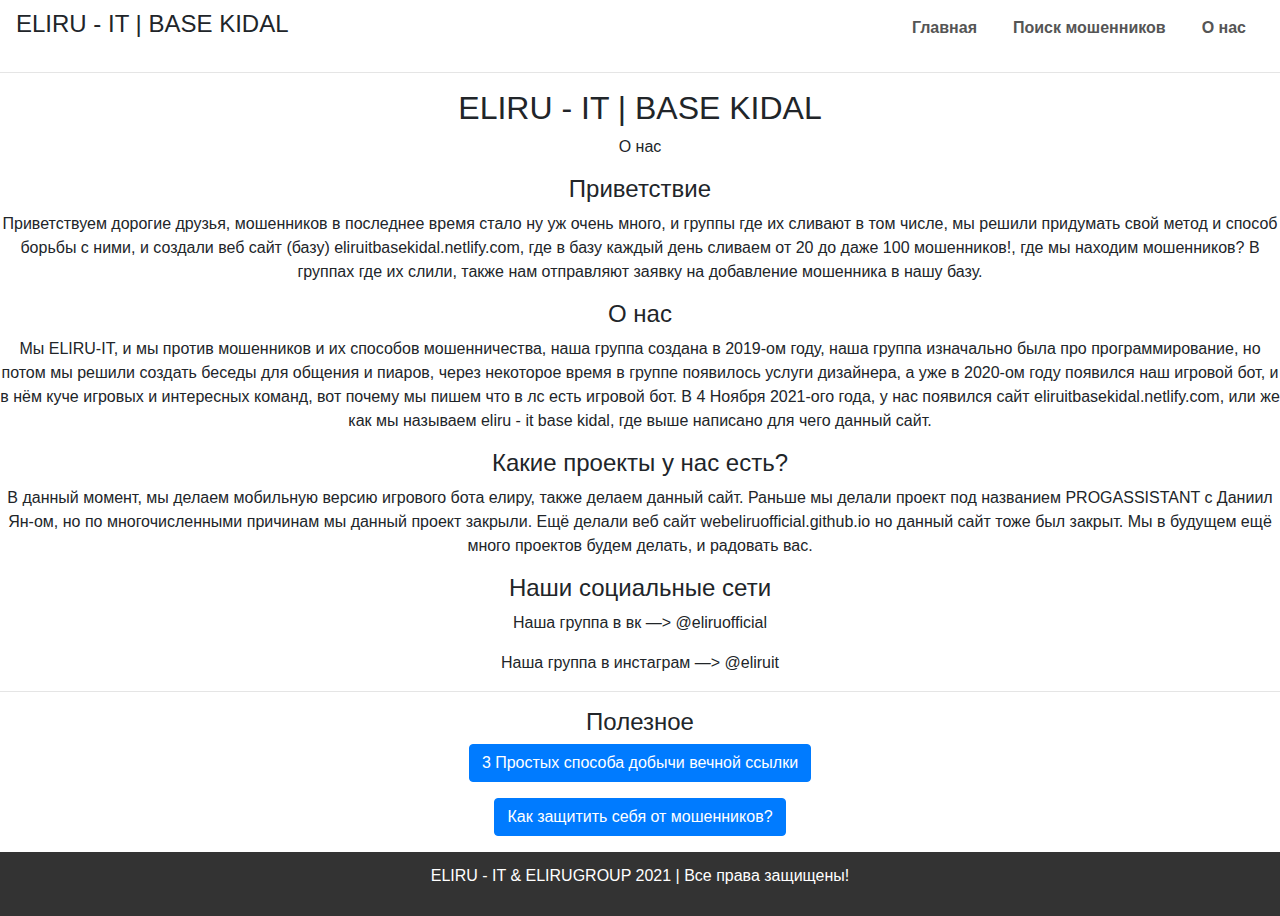
==== about.html @ 07d89f1f "Add files via upload" ====
<!DOCTYPE html>
<html>
<head>
<title>О нас</title>
  <meta charset="utf-8">
  <meta name="viewport" content="width=device-width, initial-scale=1, maximum-scale=1, user-scalable=0">
<link rel="styelsheet" href="style.css">
   <link rel="stylesheet" href="./css/base.css">
         <link rel="stylesheet" href="./css/base2.css">
       <script src="js/base.js"></script>
<script src="js/main.js"></script>
<link rel="stylesheet" href="https://stackpath.bootstrapcdn.com/bootstrap/4.4.1/css/bootstrap.min.css">
<link rel="stylesheet" href="https://stackpath.bootstrapcdn.com/font-awesome/4.7.0/css/font-awesome.min.css">
<script src="https://code.jquery.com/jquery-3.4.1.slim.min.js"></script> <script src="https://cdn.jsdelivr.net/npm/popper.js@1.16.0/dist/umd/popper.min.js"></script> 
<script src="https://stackpath.bootstrapcdn.com/bootstrap/4.4.1/js/bootstrap.min.js"></script> 
</head>
<body>
<section id="nav-bar">
<nav class="navbar navbar-expand-lg navbar-light">
<h4>ELIRU - IT | BASE KIDAL</h4>
<button class="navbar-toggler" type="button" data-toggle="collapse" data-target="#navbarNav" aria-controls="navbarNav" aria-expanded="false" aria-label="Toggle navigation"><span class="navbar-toggler-icon"></span></button> 
<div class="collapse navbar-collapse" id="navbarNav">
<ul class="navbar-nav ml-auto"> 
<li class="nav-item"> 
<a class="nav-link" href="index.html">Главная</a></li> 
<li class="nav-item"><a class="nav-link" href="search.html">Поиск мошенников</a></li> 
<li class="nav-item"><a class="nav-link" href="about.html">О нас</a>
</ul></div></nav>
</section>
<hr>
<h2 align="center">ELIRU - IT | BASE KIDAL</h2>
<p align="center">О нас</p>
<center>
				<h4>Приветствие
</h4>
<p>Приветствуем дорогие друзья, мошенников в последнее время стало ну уж очень много, и группы где их сливают в том числе, мы решили придумать свой метод и способ борьбы с ними, и создали веб сайт (базу) eliruitbasekidal.netlify.com, где в базу каждый день сливаем от 20 до даже 100 мошенников!, где мы находим мошенников? В группах где их слили, также нам отправляют заявку на добавление мошенника в нашу базу. 	
</p>
<h4>О нас</h4>
<p>Мы ELIRU-IT, и мы против мошенников и их способов мошенничества, наша группа создана в 2019-ом году, наша группа изначально была про программирование, но потом мы решили создать беседы для общения и пиаров, через некоторое время в группе появилось услуги дизайнера, а уже в 2020-ом году появился наш игровой бот, и в нём куче игровых и интересных команд, вот почему мы пишем что в лс есть игровой бот.
В 4 Ноября 2021-ого года, у нас появился сайт eliruitbasekidal.netlify.com, или же как мы называем eliru - it base kidal, где выше написано для чего данный сайт.</p>
<h4>Какие проекты у нас есть?</h4>
<p>В данный момент, мы делаем мобильную версию игрового бота елиру, также делаем данный сайт.
Раньше мы делали проект под названием PROGASSISTANT с Даниил Ян-ом, но по многочисленными причинам мы данный проект закрыли. Ещё делали веб сайт webeliruofficial.github.io но данный сайт тоже был закрыт. Мы в будущем ещё много проектов будем делать, и радовать вас.</p>
<h4>Наши социальные сети</h4>
<p>Наша группа в вк —> @eliruofficial</p>
<p>Наша группа в инстаграм —> @eliruit</p></p>
</center>
</div>

<hr></div>
<center>
				<h4>Полезное</h4>
				<button class="btn btn-primary"><a href="https://vk.com/topic-192769884_48094666">3 Простых способа добычи вечной ссылки</a></button>
								<p></p>
					<button class="btn btn-primary"><a href="https://vk.com/topic-192769884_48094681">Как защитить себя от мошенников?</a></button>
	<p></p>
</center>
<section id="footer">
<div class="container text-center">
   <p>ELIRU - IT & ELIRUGROUP 2021 | Все права защищены!</p>
</div>
</section>
<script src="path/to/smooth-scroll.polyfills.min.js">
</script>
<div id="vk_community_messages"></div>
<script type="text/javascript" src="https://vk.com/js/api/openapi.js?169"></script>
<script type="text/javascript" src="https://vk.com/js/api/openapi.js?169"></script>
<script type="text/javascript">
VK.Widgets.CommunityMessages("vk_community_messages", 192769884, {expanded: "0",widgetPosition: "right",tooltipButtonText: "Есть вопрос?"});
</script>
</body>
</html>
---- css/base.css ----
*{
    margin:0;
    padding:0;
}

/*---------Navigation---------*/
#nav-bar{
    position:sticky;
    top:0;
    z-index:10;
}
.nav-bar brand img{
    height:40px;
    padding-left:30px;
}
.navbar-nav li{
    padding:0 10px;
}
.navbar-nav li a{
    float:right;
    text-align:left;
}
#nav-bar ul li a:hover{
    color:#aff!important;
}
.navbar{
    background:#fff;
}
.navbar-toggler{
    border:none!important;
}
.nav-link{
    color:#555!important;
    font-weight:600;
    font-size:16px;
}

/*--------Slider--------*/

#slider{
    width:100%;
}
 
.carousel-caption{
    top:50%;
    translate :translateY (-50%);
    bottom:inital!important;
}
.carousel-caption h5{
    font-size:20px;
    color:#fff;
}

/*--------------About----------*/

#about{
    padding-top:50px;
    padding-bottom:50px;
    color:#555;
}
#about .btn
{
    margin-top:20px;
    margin-bottom:30px;
}

.about-content{
    padding-top:20px;
}

.skills-bar p{
    margin-bottom:6px;
    font-weight:600;
}

.progress-bar{
    border-radius:16px;
}
.progress{
    border-radius:16px!important;
    margin-bottom:20px;
}

/*-----------Services--------*/

#services{
    background-image:linear-gradient(rgba(0,0,0,0.8),rgba(0,0,0,0.8)), url("https://encrypted-tbn0.gstatic.com/images?q=tbn%3AANd9GcQjpmdaJET6yRza6ECix7ZPnQND3XyR9F6Q6Tep5jZtvj5UbJB5&usqp=CAU");
    background-position:center;
    background-size:cover;
    background-attachment:fixed ;
    color:#efefef!important;
    padding-top:50px;
    padding-bottom:50px;
}

#services h1{
    color:#efefef!important;
    padding-bottom:10px;
    text-align:center;
}

#services h1::after{
    content:"";
    display:block;
    background:#efefef;
    width:170px;
    height:3px;
    margin:20px auto 5px;
    
}

.services{
    margin-top:20px;
}

.icons{
    margin:20px auto;
    height:80px;
    font-size:40px;
    padding:20px;
    width:80px;
    border-radius:50%;
    border:1px solid #fff;
}
#services p{
    font-size:14px;
    margin-top:20px;
    color:#ccc;
}

#services .col-md-3:hover{

background:#007bff;
cursor:pointer;
transition:0.7s;    
}

/*-----------Team members----*/

#team{
    padding-top:50px;
    padding-bottom:50px;
    color:#555;
    }
   
h1{
    color:#555!important;
    padding-bottom:10px;
    text-align:center;
}
a{
    color:#212121;
    padding-bottom:10px;
    text-align:center;
}
h1::after{
    content:"";
    background:#007bff;
    display:block;
     width:170px;
    height:3px;
    margin:20px auto 5px;
}

.profile-pic{
    padding-top:25px;
}

.profile-pic .img-box{
    opacity:1;
    position:relative ;
    display:block ;
}

.profile-pic .img-box img{
    filter:grayscale(1);
}

.profile-pic .img-box img:hover{
   filter:grayscale(0);
   cursor:pointer;
}

.profile-pic h2{
    color:#007bff!important;
    font-weight:bold;
    font-size:22px;
    margin-top:15px;
}
.profile-pic h3{
     font-weight:bold;
    font-size:15px;
    margin-top:15px;
}

#team .fa{
    border-radius:50%;
    color:#007bff!important;
    background:#fff;
    padding:4px;
    width:25px;
    height:25px;
}

.img-box ul li{
    padding:5px;
    display:inline-block ;
}

.img-box:hover ul{
    opacity:1;
}
.img-box ul, .img-box ul li{
    transition:0.5s;
}

/*-----------promo----------*/

#promo{
    background:linear-gradient(rgba(0,0,0,0.7),rgba(0,0,0,0.7)),url("https://uzavtosanoat.uz/uploads/ZGnIRK15132567427543_l.jpg");
    background-size:cover;
    background-position:center;
    color:#fff;
    text-align:center ;
    font-family:sans-serif;
    padding:100px;
    font-size:38px;
}

/*-------------Price Cars-----------*/

#price{
    padding:40px 0;
    background:#efefef; 
}
.single-price{
    margin:10px auto;
    display:inline ;
    background-color:#fff;
    width:100%;
    transition:0.5s;
    float:left;
    
}
.single-price:hover{
    box-shadow:0 2px 20px #333;
}
.price-head{
    background-color:#2196f3;
    display:inline ;
    float:left;
    padding:10px 50x;
    text-align:center;
    width:100%;
}

.price-head h2{
    color:#fff;
    font-size:30px;
    font-weight:bold;
    margin-bottom:5px;
    padding:5px;
    text-transform:uppercase ;
}

.price-head p{
    color:#ccc;
    font-size:25px;
    line-height:30px;
    font-weight:bold;
}
.price-content{
    display:inline;
    float:left;
    width:100%;
    padding:0 15px;
}
.price-content ul li{
    border-bottom:1px solid #efefef;
    padding:15px 10px;
    list-style:none;
}
ul li:last-child{
    border:none;
}
.fa-check-circle{
    color:green;
    margin-right:10px;
    font-size:20px;
}
.fa-times-circle{
    color:red;
    margin-right:10px;
    font-size:20px;
}

.price-button{
    display:inline ;
    float:left;
    padding:15px 15px 30px;
    width:100%;
    text-align:center;
}
.buy-btn{
    display:inline-block ;
    border-radius:3px;
    background-color:#2196f3;
    font-size:18px;
    padding:15px 50px;
    transition:0.5s;
}
.btn2{
    display:inline-block ;
    border-radius:3px;
    background-color:red;
    font-size:18px;
    padding:15px 50px;
    transition:0.5s;
}
.buy-btn:hover{
    border-color:1px solid #fff;
    background-color:#3f51b5;
}

a{
    text-decoration:none!important;
    color:#fff!important;
}

/*-----------Testimonial---------*/

#testimonials{
    padding-top:50px;
    padding-bottom:50px;
}

#testimonials.row{
    margin-top:30px;
}
.col-md-4{
    margin:40px auto;
}
.profile{
    padding:70px 10px 10px;
    background-color:#efefef;
}

.user{
    width:120px;
    height:120px;
    border-radius:50%;
}

.profile h3{
    color:#007bff;
    font-size:20px;
    margin-top:15px;
}
#testimonials span
{
    font-size:12px;
    color:#333;
}

blockquote{
    font-size:16px;
    line-height:30px;
}
blockquote::before{
    content: '\93';
    font-size:50px;
    position:relative ;
    line-height:20px;
    bottom:-15px;
    color:#007bff;
    right:5px;
}

blockquote::after{
    content: '\94';
    font-size:50px;
    position:relative ;
    line-height:10px;
    bottom:-15px;
    color:#007bff;
    left:5px;
}


/*------------Get in touch--------*/

#contact{
    background:#efefef;
    padding-top:40px;
    padding-bottom:40px;
    color:#777;
}
.contact-form{
    padding:15px;
}

.form-control{
    border-radius:0!important;
    border:none!important;
}
::placeholder{
    color:#999!important;
}

.follow{
    background:#fff;
    padding:10px;
    margin:15px;
}


.contact-info .fa{
    margin:10px;
    color:#007bff;
    font-weight:bold;
}

/*--------footer-------*/
#footer{
    background:#333;
    color:#fff;
    padding:12px;
}

.fa-heart-o{
    margin:3px;
    color:red;
}
@import url("https://fonts.googleapis.com/css2?family=Merriweather:wght@900&display=swap");
@import url("https://fonts.googleapis.com/css2?family=Acme&display=swap");
@import url("https://fonts.googleapis.com/css2?family=Archivo+Black&display=swap");
@import url("https://fonts.googleapis.com/css2?family=Bree+Serif&display=swap");
@media (max-width: 768px)
{
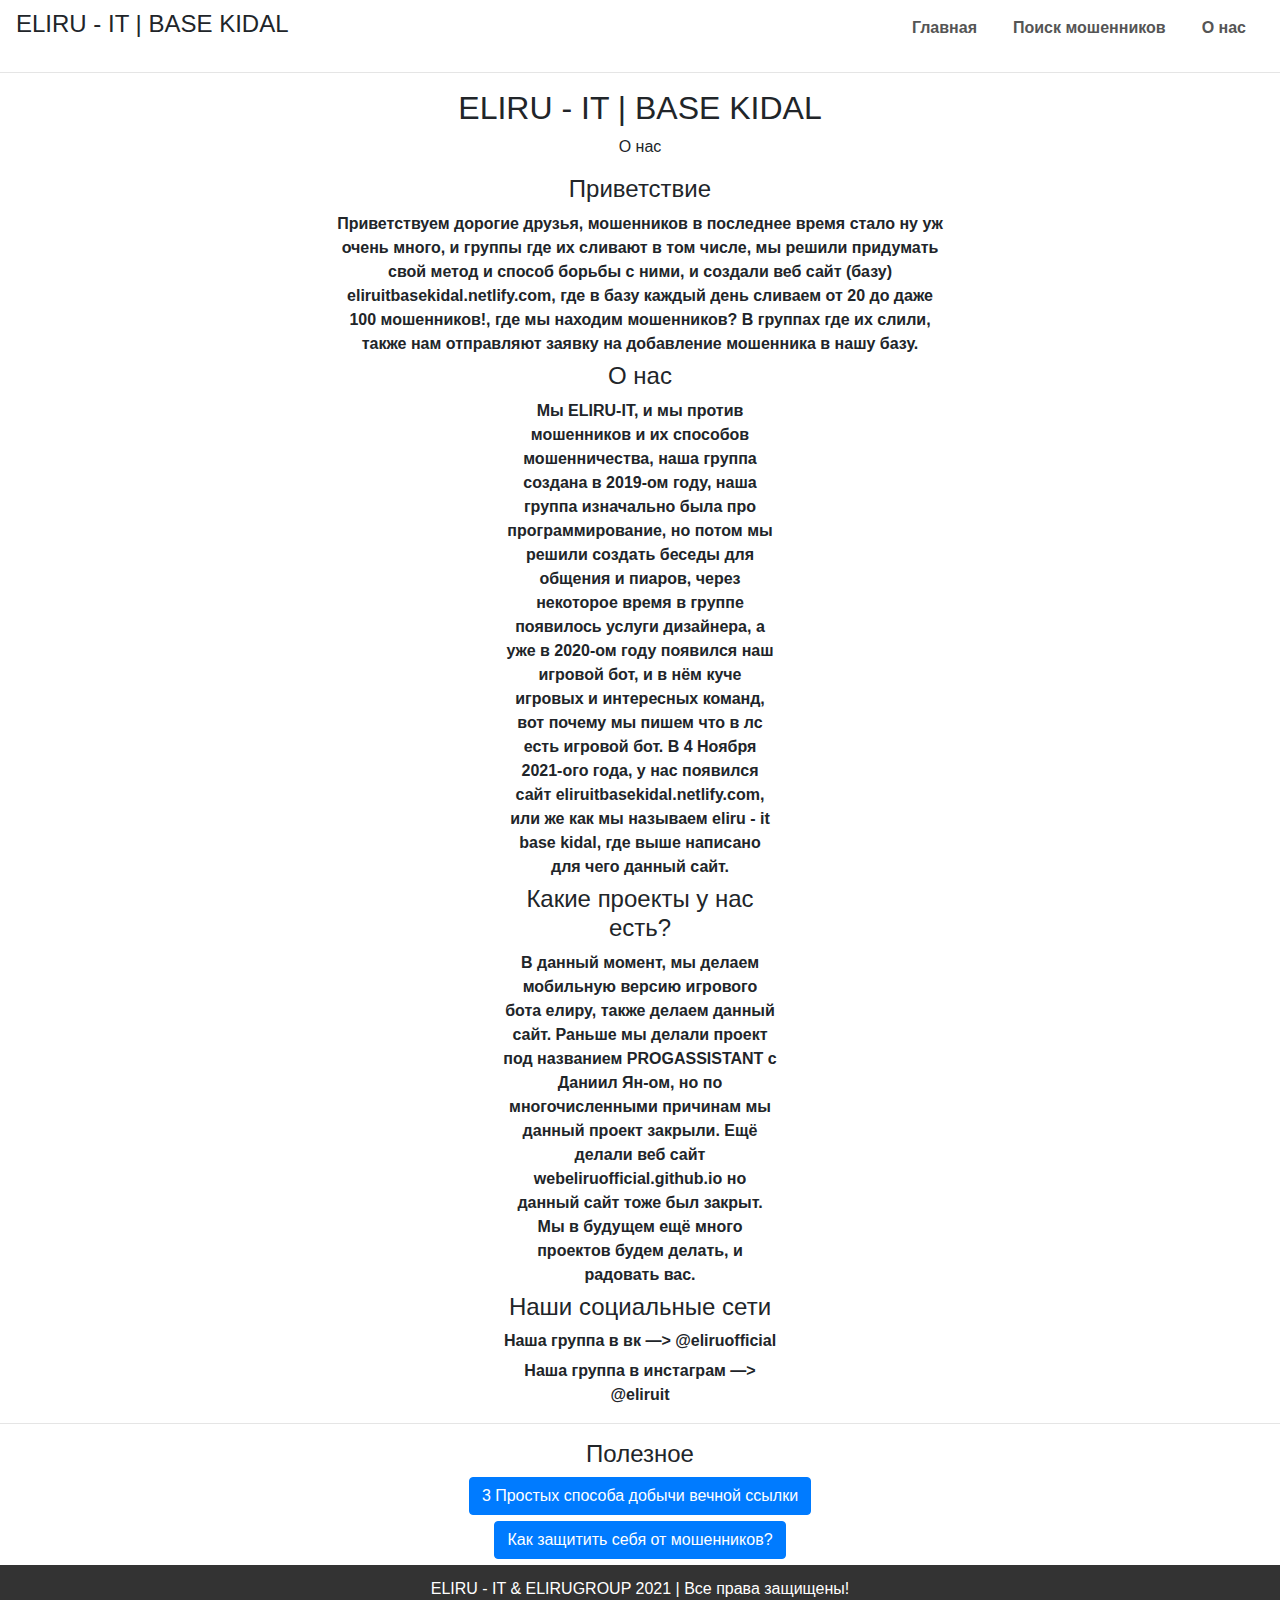
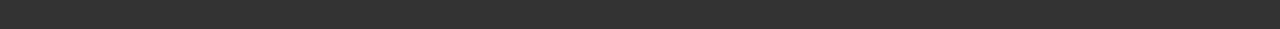
==== commit b3b8acc7: "Update about.html" ====
--- a/about.html
+++ b/about.html
@@ -31,10 +31,11 @@
 <h2 align="center">ELIRU - IT | BASE KIDAL</h2>
 <p align="center">О нас</p>
 <center>
+<div class="col-md-6 skills-bar">
 				<h4>Приветствие
 </h4>
 <p>Приветствуем дорогие друзья, мошенников в последнее время стало ну уж очень много, и группы где их сливают в том числе, мы решили придумать свой метод и способ борьбы с ними, и создали веб сайт (базу) eliruitbasekidal.netlify.com, где в базу каждый день сливаем от 20 до даже 100 мошенников!, где мы находим мошенников? В группах где их слили, также нам отправляют заявку на добавление мошенника в нашу базу. 	
-</p>
+</p><div class="col-md-6 skills-bar">
 <h4>О нас</h4>
 <p>Мы ELIRU-IT, и мы против мошенников и их способов мошенничества, наша группа создана в 2019-ом году, наша группа изначально была про программирование, но потом мы решили создать беседы для общения и пиаров, через некоторое время в группе появилось услуги дизайнера, а уже в 2020-ом году появился наш игровой бот, и в нём куче игровых и интересных команд, вот почему мы пишем что в лс есть игровой бот.
 В 4 Ноября 2021-ого года, у нас появился сайт eliruitbasekidal.netlify.com, или же как мы называем eliru - it base kidal, где выше написано для чего данный сайт.</p>
@@ -48,7 +49,7 @@
 </div>
 
 <hr></div>
-<center>
+<center><div class="col-md-6 skills-bar">
 				<h4>Полезное</h4>
 				<button class="btn btn-primary"><a href="https://vk.com/topic-192769884_48094666">3 Простых способа добычи вечной ссылки</a></button>
 								<p></p>
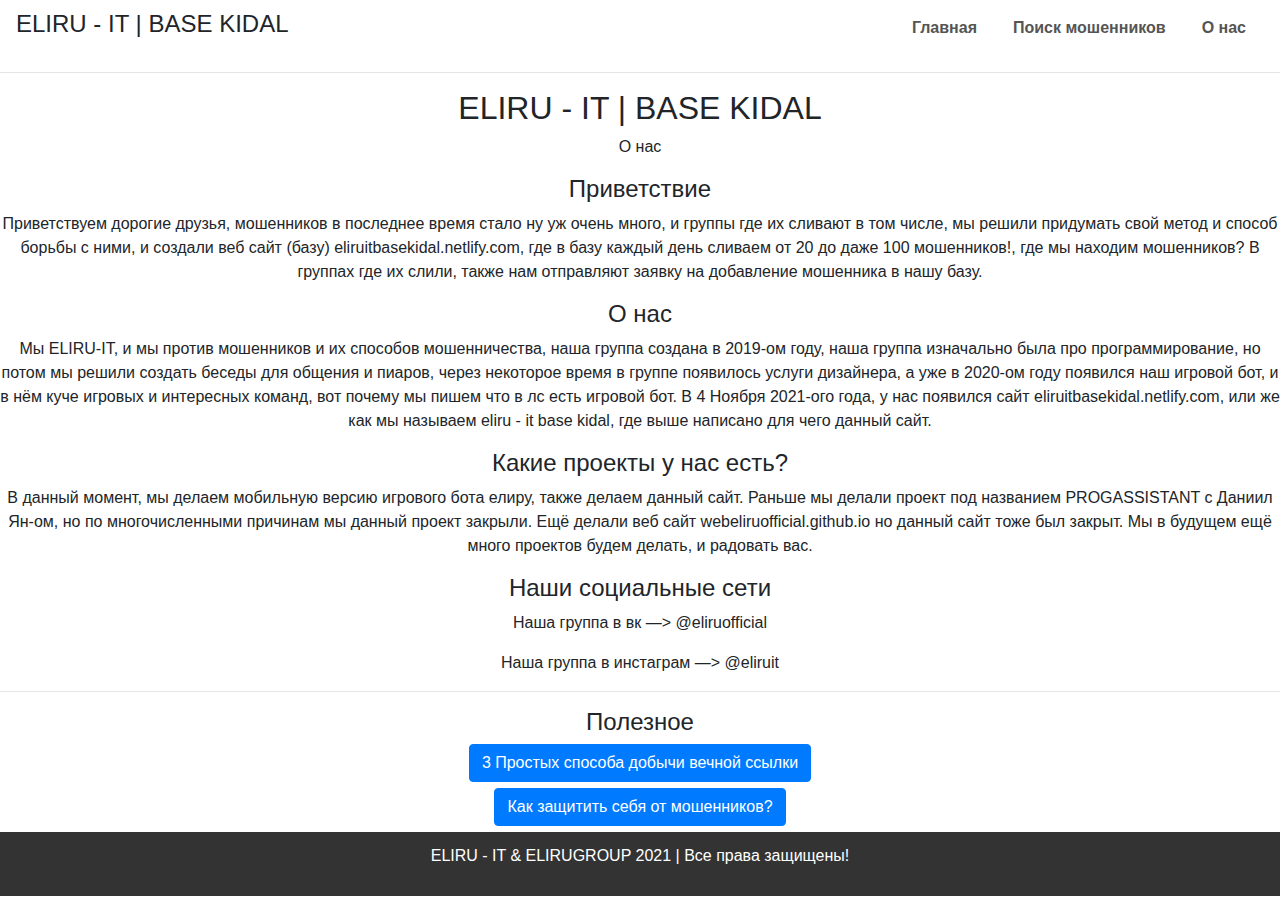
==== commit 3e7fe29d: "Update about.html" ====
--- a/about.html
+++ b/about.html
@@ -2,6 +2,8 @@
 <html>
 <head>
 <title>О нас</title>
+<meta name="description" content="Привествие, наши проекты, наши соц.сети" />
+<meta name=’robots’ content=’noindex, nofollow’>
   <meta charset="utf-8">
   <meta name="viewport" content="width=device-width, initial-scale=1, maximum-scale=1, user-scalable=0">
 <link rel="styelsheet" href="style.css">
@@ -9,6 +11,8 @@
          <link rel="stylesheet" href="./css/base2.css">
        <script src="js/base.js"></script>
 <script src="js/main.js"></script>
+<link rel="icon" href="images/20211112_014312.png">
+<link rel=”icon” href=”/images/20211112_014312.png” type=”image/x-icon”>
 <link rel="stylesheet" href="https://stackpath.bootstrapcdn.com/bootstrap/4.4.1/css/bootstrap.min.css">
 <link rel="stylesheet" href="https://stackpath.bootstrapcdn.com/font-awesome/4.7.0/css/font-awesome.min.css">
 <script src="https://code.jquery.com/jquery-3.4.1.slim.min.js"></script> <script src="https://cdn.jsdelivr.net/npm/popper.js@1.16.0/dist/umd/popper.min.js"></script> 
@@ -31,11 +35,10 @@
 <h2 align="center">ELIRU - IT | BASE KIDAL</h2>
 <p align="center">О нас</p>
 <center>
-<div class="col-md-6 skills-bar">
 				<h4>Приветствие
 </h4>
 <p>Приветствуем дорогие друзья, мошенников в последнее время стало ну уж очень много, и группы где их сливают в том числе, мы решили придумать свой метод и способ борьбы с ними, и создали веб сайт (базу) eliruitbasekidal.netlify.com, где в базу каждый день сливаем от 20 до даже 100 мошенников!, где мы находим мошенников? В группах где их слили, также нам отправляют заявку на добавление мошенника в нашу базу. 	
-</p><div class="col-md-6 skills-bar">
+</p>
 <h4>О нас</h4>
 <p>Мы ELIRU-IT, и мы против мошенников и их способов мошенничества, наша группа создана в 2019-ом году, наша группа изначально была про программирование, но потом мы решили создать беседы для общения и пиаров, через некоторое время в группе появилось услуги дизайнера, а уже в 2020-ом году появился наш игровой бот, и в нём куче игровых и интересных команд, вот почему мы пишем что в лс есть игровой бот.
 В 4 Ноября 2021-ого года, у нас появился сайт eliruitbasekidal.netlify.com, или же как мы называем eliru - it base kidal, где выше написано для чего данный сайт.</p>
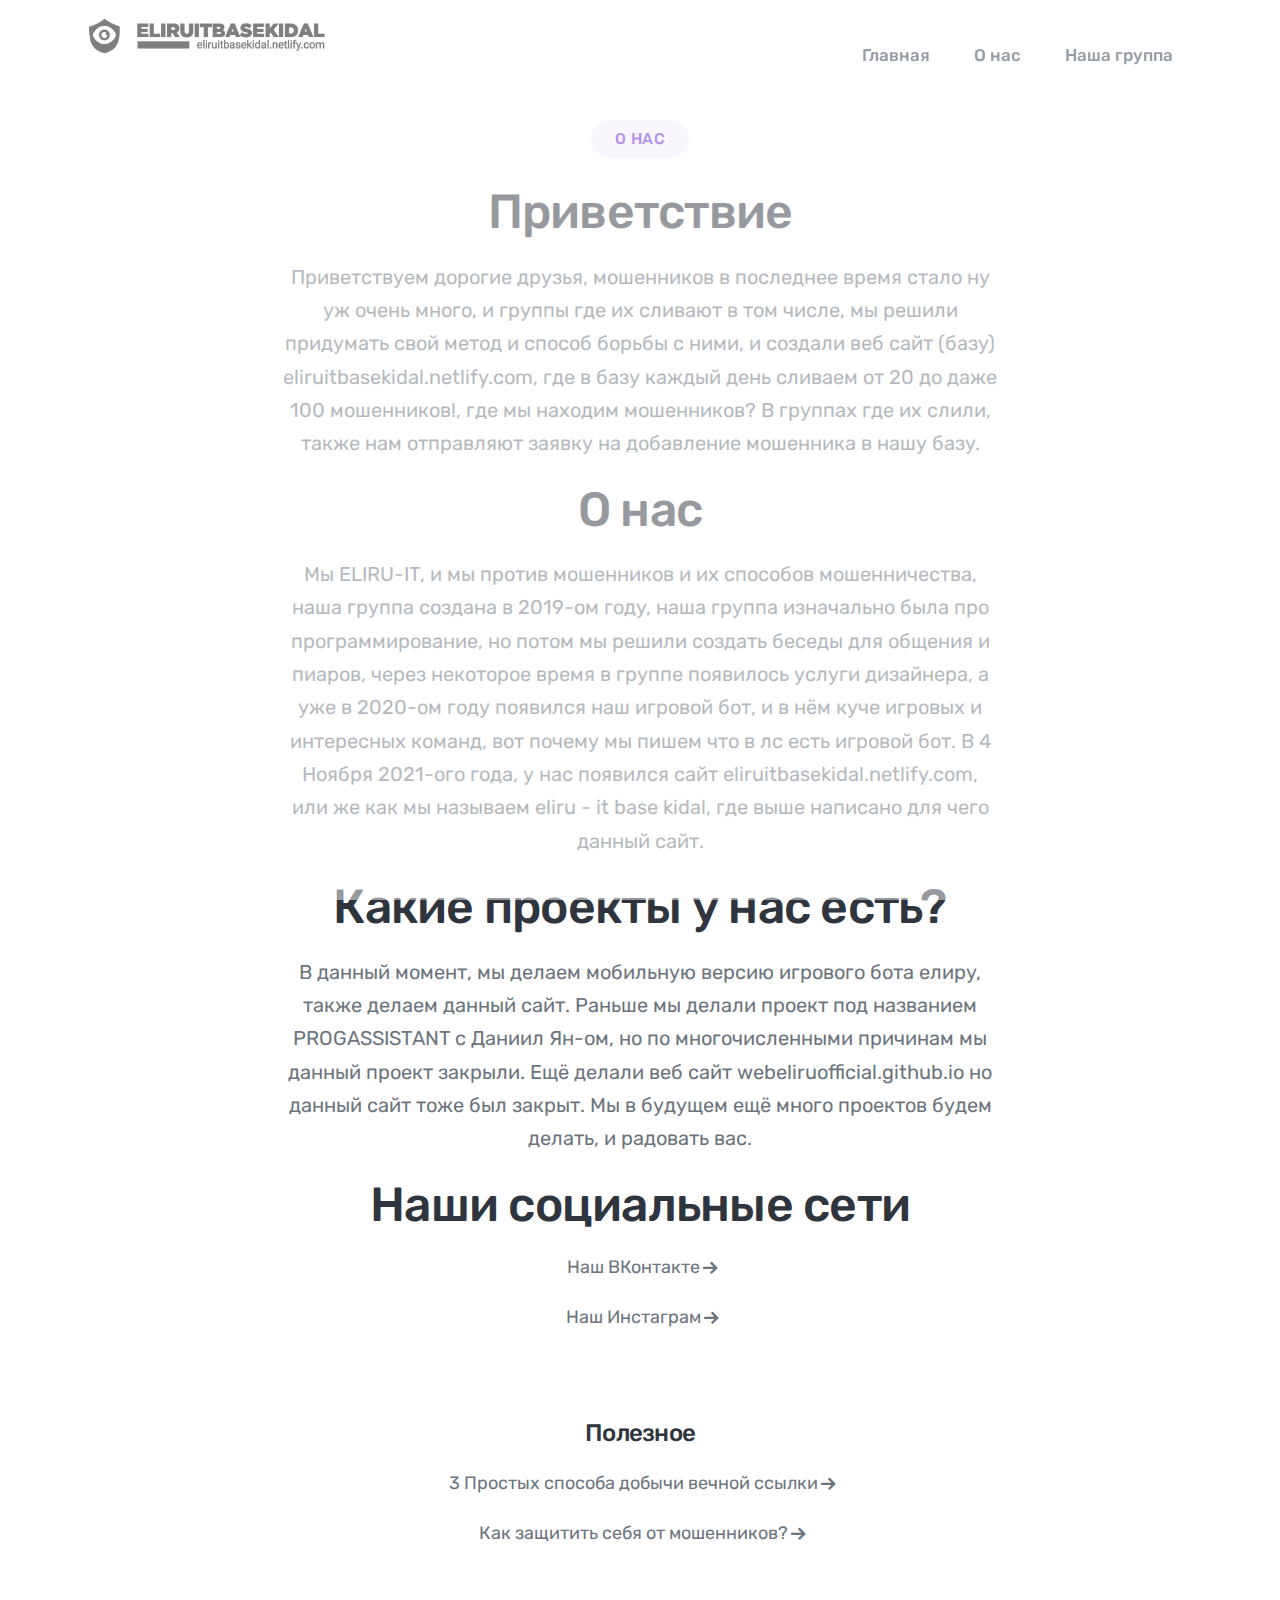
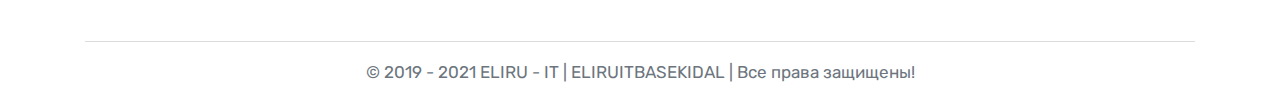
==== commit 54240dff: "Add files via upload" ====
--- a/about.html
+++ b/about.html
@@ -1,76 +1,141 @@
 <!DOCTYPE html>
-<html>
-<head>
-<title>О нас</title>
-<meta name="description" content="Привествие, наши проекты, наши соц.сети" />
-<meta name=’robots’ content=’noindex, nofollow’>
-  <meta charset="utf-8">
-  <meta name="viewport" content="width=device-width, initial-scale=1, maximum-scale=1, user-scalable=0">
-<link rel="styelsheet" href="style.css">
-   <link rel="stylesheet" href="./css/base.css">
-         <link rel="stylesheet" href="./css/base2.css">
-       <script src="js/base.js"></script>
-<script src="js/main.js"></script>
-<link rel="icon" href="images/20211112_014312.png">
-<link rel=”icon” href=”/images/20211112_014312.png” type=”image/x-icon”>
-<link rel="stylesheet" href="https://stackpath.bootstrapcdn.com/bootstrap/4.4.1/css/bootstrap.min.css">
-<link rel="stylesheet" href="https://stackpath.bootstrapcdn.com/font-awesome/4.7.0/css/font-awesome.min.css">
-<script src="https://code.jquery.com/jquery-3.4.1.slim.min.js"></script> <script src="https://cdn.jsdelivr.net/npm/popper.js@1.16.0/dist/umd/popper.min.js"></script> 
-<script src="https://stackpath.bootstrapcdn.com/bootstrap/4.4.1/js/bootstrap.min.js"></script> 
-</head>
-<body>
-<section id="nav-bar">
-<nav class="navbar navbar-expand-lg navbar-light">
-<h4>ELIRU - IT | BASE KIDAL</h4>
-<button class="navbar-toggler" type="button" data-toggle="collapse" data-target="#navbarNav" aria-controls="navbarNav" aria-expanded="false" aria-label="Toggle navigation"><span class="navbar-toggler-icon"></span></button> 
-<div class="collapse navbar-collapse" id="navbarNav">
-<ul class="navbar-nav ml-auto"> 
-<li class="nav-item"> 
-<a class="nav-link" href="index.html">Главная</a></li> 
-<li class="nav-item"><a class="nav-link" href="search.html">Поиск мошенников</a></li> 
-<li class="nav-item"><a class="nav-link" href="about.html">О нас</a>
-</ul></div></nav>
-</section>
-<hr>
-<h2 align="center">ELIRU - IT | BASE KIDAL</h2>
-<p align="center">О нас</p>
-<center>
-				<h4>Приветствие
-</h4>
-<p>Приветствуем дорогие друзья, мошенников в последнее время стало ну уж очень много, и группы где их сливают в том числе, мы решили придумать свой метод и способ борьбы с ними, и создали веб сайт (базу) eliruitbasekidal.netlify.com, где в базу каждый день сливаем от 20 до даже 100 мошенников!, где мы находим мошенников? В группах где их слили, также нам отправляют заявку на добавление мошенника в нашу базу. 	
-</p>
-<h4>О нас</h4>
-<p>Мы ELIRU-IT, и мы против мошенников и их способов мошенничества, наша группа создана в 2019-ом году, наша группа изначально была про программирование, но потом мы решили создать беседы для общения и пиаров, через некоторое время в группе появилось услуги дизайнера, а уже в 2020-ом году появился наш игровой бот, и в нём куче игровых и интересных команд, вот почему мы пишем что в лс есть игровой бот.
-В 4 Ноября 2021-ого года, у нас появился сайт eliruitbasekidal.netlify.com, или же как мы называем eliru - it base kidal, где выше написано для чего данный сайт.</p>
-<h4>Какие проекты у нас есть?</h4>
-<p>В данный момент, мы делаем мобильную версию игрового бота елиру, также делаем данный сайт.
-Раньше мы делали проект под названием PROGASSISTANT с Даниил Ян-ом, но по многочисленными причинам мы данный проект закрыли. Ещё делали веб сайт webeliruofficial.github.io но данный сайт тоже был закрыт. Мы в будущем ещё много проектов будем делать, и радовать вас.</p>
-<h4>Наши социальные сети</h4>
-<p>Наша группа в вк —> @eliruofficial</p>
-<p>Наша группа в инстаграм —> @eliruit</p></p>
+<html lang="en">
+	<head>
+		<meta charset="utf-8">
+		<meta http-equiv="X-UA-Compatible" content="IE=edge"/>
+		<meta name="author" content="Григорий Бэйл"/>	
+		<meta name="description" content="Главная - страница"/>
+		<meta name="keywords" content="База кидал, База мошенников, Base Kidal, ELIRU - IT BASE KIDAL, ELIRUITBASEKIDAL, ELIRUOFFICIAL">	
+		<meta name="viewport" content="width=device-width, initial-scale=1.0"/>
+		   <script src="js/base.js"></script>
+		      <script src="js/base2.js"></script>				
+		<title>ELIRU - IT |BASEKIDAL</title>							
+		<link rel="shortcut icon" href="images/favicon.ico" type="image/x-icon">
+		<link rel="icon" href="images/favicon.ico" type="image/x-icon">
+		<link href="https://fonts.googleapis.com/css2?family=Rubik:wght@300;400;500;700&display=swap" rel="stylesheet">
+		<link href="css/bootstrap.min.css" rel="stylesheet">
+		<link href="css/flaticon.css" rel="stylesheet">
+		<link href="css/menu.css" rel="stylesheet">	
+		<link id="effect" href="css/dropdown-effects/fade-down.css" media="all" rel="stylesheet">
+		<link href="css/magnific-popup.css" rel="stylesheet">	
+		<link href="css/owl.carousel.min.css" rel="stylesheet">
+		<link href="css/owl.theme.default.min.css" rel="stylesheet">
+		<link href="css/animate.css" rel="stylesheet">
+		<link href="css/style.css" rel="stylesheet"> 
+		<link href="css/responsive.css" rel="stylesheet">
+	</head>
+	<body>
+				<div id="loading">
+			<div id="loading-center">
+				<div id="loading-center-absolute">
+					<div class="object" id="object_one"></div>
+					<div class="object" id="object_two"></div>
+					<div class="object" id="object_three"></div>
+					<div class="object" id="object_four"></div>
+				</div>
+			</div>
+		</div>
+	  <div class="wsmobileheader clearfix">	  	
+				    	<span class="smllogo"><img src="images/logo-03.png" alt="mobile-logo"/></span>
+				    	<a id="wsnavtoggle" class="wsanimated-arrow"><span></span></a>	
+				 	</div>				
+				  	<div class="wsmainfull menu clearfix">
+	    				<div class="wsmainwp clearfix">		 		    				
+	    					<div class="desktoplogo"><a href="index.html" class="logo-black"><img src="images/logo-03.png" alt="header-logo"></a></div>	 
+		<div id="page" class="page">
+			<header id="header" class="header tra-menu navbar-dark">
+				<div class="header-wrapper">
+				    <div class="wsmobileheader clearfix">	  	    				
+				    	<a id="wsnavtoggle" class="wsanimated-arrow"><span></span></a>	
+				 	</div>
+				  	<div class="wsmainfull menu clearfix">
+	    				<div class="wsmainwp clearfix">
+	      					<nav class="wsmenu clearfix">
+	        					<ul class="wsmenu-list nav-violet-red-hover">						         
+							    	<li class="nl-simple" aria-haspopup="true"><a href="index.html">Главная</a></li>						         							  	   
+							    	<li class="nl-simple" aria-haspopup="true"><a href="about.html">О нас</a></li>										
+							     	<li class="nl-simple" aria-haspopup="true"><a href="https://vk.com/eliruofficial">Наша группа</a></li>					
+								</ul>
+	        				</nav>
+	    				</div>
+	    			</div>
+				</div>    
+			</header>	    						    					
+	    			</div>	    		
+	    			<center>	    							
+			<section id="features-4" class="wide-60 features-section division">
+				<div class="container">			
+					<div class="row justify-content-center">	
+						<div class="col-md-10 col-lg-8">
+							<div class="section-title title-02 mb-85">		
+						<p></p>
+							<span class="section-id rounded-id bg-tra-purple purple-color txt-upcase">
+						 				О нас
+						 			</span>
+									<h3 class="h3-xl">Приветствие</h3>							
+								<p class="p-xl">Приветствуем дорогие друзья, мошенников в последнее время стало ну уж очень много, и группы где их сливают в том числе, мы решили придумать свой метод и способ борьбы с ними, и создали веб сайт (базу) eliruitbasekidal.netlify.com, где в базу каждый день сливаем от 20 до даже 100 мошенников!, где мы находим мошенников? В группах где их слили, также нам отправляют заявку на добавление мошенника в нашу базу. 	
+								</p>	
+								<p></p>
+										<h3 class="h3-xl">О нас</h3>							
+								<p class="p-xl">Мы ELIRU-IT, и мы против мошенников и их способов мошенничества, наша группа создана в 2019-ом году, наша группа изначально была про программирование, но потом мы решили создать беседы для общения и пиаров, через некоторое время в группе появилось услуги дизайнера, а уже в 2020-ом году появился наш игровой бот, и в нём куче игровых и интересных команд, вот почему мы пишем что в лс есть игровой бот.
+В 4 Ноября 2021-ого года, у нас появился сайт eliruitbasekidal.netlify.com, или же как мы называем eliru - it base kidal, где выше написано для чего данный сайт.
+								</p>	
+							<p></p>
+									<h3 class="h3-xl">Какие проекты у нас есть?</h3>							
+								<p class="p-xl">В данный момент, мы делаем мобильную версию игрового бота елиру, также делаем данный сайт.
+Раньше мы делали проект под названием PROGASSISTANT с Даниил Ян-ом, но по многочисленными причинам мы данный проект закрыли. Ещё делали веб сайт webeliruofficial.github.io но данный сайт тоже был закрыт. Мы в будущем ещё много проектов будем делать, и радовать вас.
+								</p>	
+								<p></p>
+									<h3 class="h3-xl">Наши социальные сети</h3>							
+								<p class="p-md fbox-6-link text-secondary ico-15">
+									<a href="https://vk.com/eliruofficial">Наш ВКонтакте<span class="flaticon-right-arrow-1"></span></a>		
+										<p class="p-md fbox-6-link text-secondary ico-15">
+									<a href="https://Instagram.com/eliruit">Наш Инстаграм<span class="flaticon-right-arrow-1"></span></a>		
+									<p></p>
+											</div>																
+							</div>	
+						</div>
+						<center>
+								<h4 class="h5-lg">Полезное</h4>
+									<p class="p-md fbox-6-link text-secondary ico-15">
+									<a href="https://vk.com/topic-192769884_48094666">3 Простых способа добычи вечной ссылки<span class="flaticon-right-arrow-1"></span></a>		
+										<p class="p-md fbox-6-link text-secondary ico-15">						
+									 	<a href="https://vk.com/topic-192769884_48094681">Как защитить себя от мошенников?<span class="flaticon-right-arrow-1"></span></a>
+						</div>	
 </center>
-</div>
+						<center>
+										<hr>
+							<div class="col">
+								<div class="footer-copyright">
+									<p>&copy; 2019 - 2021 ELIRU - IT | ELIRUITBASEKIDAL | Все права защищены!</p>
+								</div>
+								</center>
+							</div>									
+		<script src="js/jquery-3.6.0.min.js"></script>
+		<script src="js/bootstrap.min.js"></script>	
+		<script src="js/modernizr.custom.js"></script>
+		<script src="js/jquery.easing.js"></script>
+		<script src="js/jquery.appear.js"></script>
+		<script src="js/jquery.scrollto.js"></script>	
+		<script src="js/menu.js"></script>
+		<script src="js/owl.carousel.min.js"></script>
+		<script src="js/jquery.magnific-popup.min.js"></script>
+		<script src="js/quick-form.js"></script>	
+		<script src="js/request-form.js"></script>	
+		<script src="js/jquery.validate.min.js"></script>
+		<script src="js/jquery.ajaxchimp.min.js"></script>	
+		<script src="js/wow.js"></script>				
+		<script src="js/custom.js"></script>											
+		<script>
+			var _gaq = _gaq || [];
+			_gaq.push(['_setAccount', 'UA-XXXXX-X']);
+			_gaq.push(['_trackPageview']);
 
-<hr></div>
-<center><div class="col-md-6 skills-bar">
-				<h4>Полезное</h4>
-				<button class="btn btn-primary"><a href="https://vk.com/topic-192769884_48094666">3 Простых способа добычи вечной ссылки</a></button>
-								<p></p>
-					<button class="btn btn-primary"><a href="https://vk.com/topic-192769884_48094681">Как защитить себя от мошенников?</a></button>
-	<p></p>
-</center>
-<section id="footer">
-<div class="container text-center">
-   <p>ELIRU - IT & ELIRUGROUP 2021 | Все права защищены!</p>
-</div>
-</section>
-<script src="path/to/smooth-scroll.polyfills.min.js">
-</script>
-<div id="vk_community_messages"></div>
-<script type="text/javascript" src="https://vk.com/js/api/openapi.js?169"></script>
-<script type="text/javascript" src="https://vk.com/js/api/openapi.js?169"></script>
-<script type="text/javascript">
-VK.Widgets.CommunityMessages("vk_community_messages", 192769884, {expanded: "0",widgetPosition: "right",tooltipButtonText: "Есть вопрос?"});
-</script>
-</body>
+			(function() {
+				var ga = document.createElement('script'); ga.type = 'text/javascript'; ga.async = true;
+				ga.src = ('https:' == document.location.protocol ? 'https://ssl' : 'http://www') + '.google-analytics.com/ga.js';
+				var s = document.getElementsByTagName('script')[0]; s.parentNode.insertBefore(ga, s);
+			})();
+		</script>
+	</body>
 </html>
--- a/css/flaticon.css
+++ b/css/flaticon.css
@@ -0,0 +1,789 @@
+@font-face {
+    font-family: "flaticon";
+    src: url("../fonts/flaticon.ttf?aaa1d88e740afa66e1fc70a526ac318b") format("truetype"),
+url("../fonts/flaticon.woff?aaa1d88e740afa66e1fc70a526ac318b") format("woff"),
+url("../fonts/flaticon.woff2?aaa1d88e740afa66e1fc70a526ac318b") format("woff2"),
+url("../fonts/flaticon.eot?aaa1d88e740afa66e1fc70a526ac318b#iefix") format("embedded-opentype"),
+url("../fonts/laticon.svg?aaa1d88e740afa66e1fc70a526ac318b#flaticon") format("svg");
+}
+
+span[class^="flaticon-"]:before, span[class*=" flaticon-"]:before {
+    font-family: flaticon !important;
+    font-style: normal;
+    font-weight: normal !important;
+    font-variant: normal;
+    text-transform: none;
+    font-size: 20px;
+    line-height: 1!important;
+    -webkit-font-smoothing: antialiased;
+    -moz-osx-font-smoothing: grayscale;
+}
+
+.flaticon-placeholder:before {
+    content: "\f101";
+}
+.flaticon-map:before {
+    content: "\f102";
+}
+.flaticon-dollar:before {
+    content: "\f103";
+}
+.flaticon-chat:before {
+    content: "\f104";
+}
+.flaticon-user:before {
+    content: "\f105";
+}
+.flaticon-analytics:before {
+    content: "\f106";
+}
+.flaticon-analytics-1:before {
+    content: "\f107";
+}
+.flaticon-analytics-2:before {
+    content: "\f108";
+}
+.flaticon-analytics-3:before {
+    content: "\f109";
+}
+.flaticon-analytics-4:before {
+    content: "\f10a";
+}
+.flaticon-analytics-5:before {
+    content: "\f10b";
+}
+.flaticon-chat-1:before {
+    content: "\f10c";
+}
+.flaticon-chat-2:before {
+    content: "\f10d";
+}
+.flaticon-chat-3:before {
+    content: "\f10e";
+}
+.flaticon-chat-4:before {
+    content: "\f10f";
+}
+.flaticon-credit-card:before {
+    content: "\f110";
+}
+.flaticon-credit-card-1:before {
+    content: "\f111";
+}
+.flaticon-voice-message:before {
+    content: "\f112";
+}
+.flaticon-rotation-lock:before {
+    content: "\f113";
+}
+.flaticon-ballot:before {
+    content: "\f114";
+}
+.flaticon-email:before {
+    content: "\f115";
+}
+.flaticon-email-1:before {
+    content: "\f116";
+}
+.flaticon-wireframe:before {
+    content: "\f117";
+}
+.flaticon-wireframe-1:before {
+    content: "\f118";
+}
+.flaticon-wireframe-2:before {
+    content: "\f119";
+}
+.flaticon-dashboard:before {
+    content: "\f11a";
+}
+.flaticon-inside:before {
+    content: "\f11b";
+}
+.flaticon-outside:before {
+    content: "\f11c";
+}
+.flaticon-menu:before {
+    content: "\f11d";
+}
+.flaticon-search:before {
+    content: "\f11e";
+}
+.flaticon-trash:before {
+    content: "\f11f";
+}
+.flaticon-bulleye:before {
+    content: "\f120";
+}
+.flaticon-graph:before {
+    content: "\f121";
+}
+.flaticon-graph-1:before {
+    content: "\f122";
+}
+.flaticon-command:before {
+    content: "\f123";
+}
+.flaticon-home:before {
+    content: "\f124";
+}
+.flaticon-double-click:before {
+    content: "\f125";
+}
+.flaticon-box:before {
+    content: "\f126";
+}
+.flaticon-paperclip:before {
+    content: "\f127";
+}
+.flaticon-font:before {
+    content: "\f128";
+}
+.flaticon-search-1:before {
+    content: "\f129";
+}
+.flaticon-paint-roller:before {
+    content: "\f12a";
+}
+.flaticon-active:before {
+    content: "\f12b";
+}
+.flaticon-alarm:before {
+    content: "\f12c";
+}
+.flaticon-calendar:before {
+    content: "\f12d";
+}
+.flaticon-calendar-1:before {
+    content: "\f12e";
+}
+.flaticon-stopwatch:before {
+    content: "\f12f";
+}
+.flaticon-book:before {
+    content: "\f130";
+}
+.flaticon-hashtag:before {
+    content: "\f131";
+}
+.flaticon-speech-bubble:before {
+    content: "\f132";
+}
+.flaticon-algorithm:before {
+    content: "\f133";
+}
+.flaticon-cloud-network:before {
+    content: "\f134";
+}
+.flaticon-hierarchy:before {
+    content: "\f135";
+}
+.flaticon-shift:before {
+    content: "\f136";
+}
+.flaticon-social-media:before {
+    content: "\f137";
+}
+.flaticon-web-programming:before {
+    content: "\f138";
+}
+.flaticon-smartphone:before {
+    content: "\f139";
+}
+.flaticon-web-browser:before {
+    content: "\f13a";
+}
+.flaticon-web-browser-1:before {
+    content: "\f13b";
+}
+.flaticon-add:before {
+    content: "\f13c";
+}
+.flaticon-internet:before {
+    content: "\f13d";
+}
+.flaticon-desktop:before {
+    content: "\f13e";
+}
+.flaticon-web-programming-1:before {
+    content: "\f13f";
+}
+.flaticon-web-search-engine:before {
+    content: "\f140";
+}
+.flaticon-line-graph:before {
+    content: "\f141";
+}
+.flaticon-line-graph-1:before {
+    content: "\f142";
+}
+.flaticon-increase:before {
+    content: "\f143";
+}
+.flaticon-back-camera:before {
+    content: "\f144";
+}
+.flaticon-smartphone-1:before {
+    content: "\f145";
+}
+.flaticon-rotate:before {
+    content: "\f146";
+}
+.flaticon-smartphone-2:before {
+    content: "\f147";
+}
+.flaticon-calculator:before {
+    content: "\f148";
+}
+.flaticon-key:before {
+    content: "\f149";
+}
+.flaticon-office-building:before {
+    content: "\f14a";
+}
+.flaticon-folder:before {
+    content: "\f14b";
+}
+.flaticon-add-1:before {
+    content: "\f14c";
+}
+.flaticon-folder-1:before {
+    content: "\f14d";
+}
+.flaticon-graphs:before {
+    content: "\f14e";
+}
+.flaticon-alarm-clock:before {
+    content: "\f14f";
+}
+.flaticon-hosting-servers:before {
+    content: "\f150";
+}
+.flaticon-upload:before {
+    content: "\f151";
+}
+.flaticon-download:before {
+    content: "\f152";
+}
+.flaticon-copy:before {
+    content: "\f153";
+}
+.flaticon-image:before {
+    content: "\f154";
+}
+.flaticon-wishlist:before {
+    content: "\f155";
+}
+.flaticon-menu-1:before {
+    content: "\f156";
+}
+.flaticon-phone-call:before {
+    content: "\f157";
+}
+.flaticon-reload:before {
+    content: "\f158";
+}
+.flaticon-chat-5:before {
+    content: "\f159";
+}
+.flaticon-reward:before {
+    content: "\f15a";
+}
+.flaticon-command-line:before {
+    content: "\f15b";
+}
+.flaticon-arrow:before {
+    content: "\f15c";
+}
+.flaticon-add-2:before {
+    content: "\f15d";
+}
+.flaticon-book-1:before {
+    content: "\f15e";
+}
+.flaticon-love-message:before {
+    content: "\f15f";
+}
+.flaticon-new-window:before {
+    content: "\f160";
+}
+.flaticon-video:before {
+    content: "\f161";
+}
+.flaticon-share:before {
+    content: "\f162";
+}
+.flaticon-folder-2:before {
+    content: "\f163";
+}
+.flaticon-stop:before {
+    content: "\f164";
+}
+.flaticon-coding:before {
+    content: "\f165";
+}
+.flaticon-add-3:before {
+    content: "\f166";
+}
+.flaticon-diamond:before {
+    content: "\f167";
+}
+.flaticon-repeat:before {
+    content: "\f168";
+}
+.flaticon-cloud-computing:before {
+    content: "\f169";
+}
+.flaticon-share-1:before {
+    content: "\f16a";
+}
+.flaticon-translation:before {
+    content: "\f16b";
+}
+.flaticon-airplay:before {
+    content: "\f16c";
+}
+.flaticon-click:before {
+    content: "\f16d";
+}
+.flaticon-resize:before {
+    content: "\f16e";
+}
+.flaticon-slow-motion:before {
+    content: "\f16f";
+}
+.flaticon-shopping-bag:before {
+    content: "\f170";
+}
+.flaticon-filter:before {
+    content: "\f171";
+}
+.flaticon-list:before {
+    content: "\f172";
+}
+.flaticon-equalizer:before {
+    content: "\f173";
+}
+.flaticon-send:before {
+    content: "\f174";
+}
+.flaticon-voice-search:before {
+    content: "\f175";
+}
+.flaticon-server:before {
+    content: "\f176";
+}
+.flaticon-server-1:before {
+    content: "\f177";
+}
+.flaticon-color-palette:before {
+    content: "\f178";
+}
+.flaticon-web-design:before {
+    content: "\f179";
+}
+.flaticon-target:before {
+    content: "\f17a";
+}
+.flaticon-speech-bubble-1:before {
+    content: "\f17b";
+}
+.flaticon-settings:before {
+    content: "\f17c";
+}
+.flaticon-worldwide:before {
+    content: "\f17d";
+}
+.flaticon-shuttle:before {
+    content: "\f17e";
+}
+.flaticon-shield:before {
+    content: "\f17f";
+}
+.flaticon-wallet:before {
+    content: "\f180";
+}
+.flaticon-cloud-computing-1:before {
+    content: "\f181";
+}
+.flaticon-help:before {
+    content: "\f182";
+}
+.flaticon-seo:before {
+    content: "\f183";
+}
+.flaticon-click-1:before {
+    content: "\f184";
+}
+.flaticon-flow-chart:before {
+    content: "\f185";
+}
+.flaticon-pay-day:before {
+    content: "\f186";
+}
+.flaticon-priority:before {
+    content: "\f187";
+}
+.flaticon-speech-bubble-2:before {
+    content: "\f188";
+}
+.flaticon-speech-bubble-3:before {
+    content: "\f189";
+}
+.flaticon-list-1:before {
+    content: "\f18a";
+}
+.flaticon-faq:before {
+    content: "\f18b";
+}
+.flaticon-settings-1:before {
+    content: "\f18c";
+}
+.flaticon-binary-code:before {
+    content: "\f18d";
+}
+.flaticon-click-2:before {
+    content: "\f18e";
+}
+.flaticon-album:before {
+    content: "\f18f";
+}
+.flaticon-price:before {
+    content: "\f190";
+}
+.flaticon-tool:before {
+    content: "\f191";
+}
+.flaticon-time:before {
+    content: "\f192";
+}
+.flaticon-shirt:before {
+    content: "\f193";
+}
+.flaticon-puzzle:before {
+    content: "\f194";
+}
+.flaticon-deadline:before {
+    content: "\f195";
+}
+.flaticon-tv:before {
+    content: "\f196";
+}
+.flaticon-negotiation:before {
+    content: "\f197";
+}
+.flaticon-layers:before {
+    content: "\f198";
+}
+.flaticon-idea:before {
+    content: "\f199";
+}
+.flaticon-record:before {
+    content: "\f19a";
+}
+.flaticon-radar:before {
+    content: "\f19b";
+}
+.flaticon-gamepad:before {
+    content: "\f19c";
+}
+.flaticon-signal:before {
+    content: "\f19d";
+}
+.flaticon-speech-bubble-4:before {
+    content: "\f19e";
+}
+.flaticon-server-2:before {
+    content: "\f19f";
+}
+.flaticon-shield-1:before {
+    content: "\f1a0";
+}
+.flaticon-firewall:before {
+    content: "\f1a1";
+}
+.flaticon-process:before {
+    content: "\f1a2";
+}
+.flaticon-24-hours:before {
+    content: "\f1a3";
+}
+.flaticon-fingerprint-scan:before {
+    content: "\f1a4";
+}
+.flaticon-folder-3:before {
+    content: "\f1a5";
+}
+.flaticon-folder-4:before {
+    content: "\f1a6";
+}
+.flaticon-tongue:before {
+    content: "\f1a7";
+}
+.flaticon-secure:before {
+    content: "\f1a8";
+}
+.flaticon-increase-1:before {
+    content: "\f1a9";
+}
+.flaticon-gift:before {
+    content: "\f1aa";
+}
+.flaticon-browser:before {
+    content: "\f1ab";
+}
+.flaticon-shield-2:before {
+    content: "\f1ac";
+}
+.flaticon-keyboard:before {
+    content: "\f1ad";
+}
+.flaticon-filter-1:before {
+    content: "\f1ae";
+}
+.flaticon-click-3:before {
+    content: "\f1af";
+}
+.flaticon-download-1:before {
+    content: "\f1b0";
+}
+.flaticon-file:before {
+    content: "\f1b1";
+}
+.flaticon-pantone:before {
+    content: "\f1b2";
+}
+.flaticon-avatar:before {
+    content: "\f1b3";
+}
+.flaticon-left-quote:before {
+    content: "\f1b4";
+}
+.flaticon-heart:before {
+    content: "\f1b5";
+}
+.flaticon-half-star-shape:before {
+    content: "\f1b6";
+}
+.flaticon-star-half-empty:before {
+    content: "\f1b7";
+}
+.flaticon-star:before {
+    content: "\f1b8";
+}
+.flaticon-star-1:before {
+    content: "\f1b9";
+}
+.flaticon-heart-shape-outline:before {
+    content: "\f1ba";
+}
+.flaticon-reply-arrow:before {
+    content: "\f1bb";
+}
+.flaticon-play-button:before {
+    content: "\f1bc";
+}
+.flaticon-play:before {
+    content: "\f1bd";
+}
+.flaticon-right-arrow:before {
+    content: "\f1be";
+}
+.flaticon-magnifying-glass:before {
+    content: "\f1bf";
+}
+.flaticon-plus-black-symbol:before {
+    content: "\f1c0";
+}
+.flaticon-minus-symbol:before {
+    content: "\f1c1";
+}
+.flaticon-left-arrow:before {
+    content: "\f1c2";
+}
+.flaticon-right-arrow-1:before {
+    content: "\f1c3";
+}
+.flaticon-down-arrow:before {
+    content: "\f1c4";
+}
+.flaticon-:before {
+    content: "\f1c5";
+}
+.flaticon-instagram:before {
+    content: "\f1c6";
+}
+.flaticon-telegram:before {
+    content: "\f1c7";
+}
+.flaticon-whatsapp:before {
+    content: "\f1c8";
+}
+.flaticon-linkedin:before {
+    content: "\f1c9";
+}
+.flaticon-viber:before {
+    content: "\f1ca";
+}
+.flaticon-spotify:before {
+    content: "\f1cb";
+}
+.flaticon-vk:before {
+    content: "\f1cc";
+}
+.flaticon-facebook:before {
+    content: "\f1cd";
+}
+.flaticon-kakao-talk:before {
+    content: "\f1ce";
+}
+.flaticon-youtube:before {
+    content: "\f1cf";
+}
+.flaticon-line:before {
+    content: "\f1d0";
+}
+.flaticon-twitter:before {
+    content: "\f1d1";
+}
+.flaticon-behance:before {
+    content: "\f1d2";
+}
+.flaticon-google-play:before {
+    content: "\f1d3";
+}
+.flaticon-snapchat:before {
+    content: "\f1d4";
+}
+.flaticon-google-plus:before {
+    content: "\f1d5";
+}
+.flaticon-odnoklassniki:before {
+    content: "\f1d6";
+}
+.flaticon-messenger:before {
+    content: "\f1d7";
+}
+.flaticon-skype:before {
+    content: "\f1d8";
+}
+.flaticon-google-drive:before {
+    content: "\f1d9";
+}
+.flaticon-slack:before {
+    content: "\f1da";
+}
+.flaticon-open-source:before {
+    content: "\f1db";
+}
+.flaticon-twitter-1:before {
+    content: "\f1dc";
+}
+.flaticon-vimeo:before {
+    content: "\f1dd";
+}
+.flaticon-evernote:before {
+    content: "\f1de";
+}
+.flaticon-blogger:before {
+    content: "\f1df";
+}
+.flaticon-google-hangouts:before {
+    content: "\f1e0";
+}
+.flaticon-yelp:before {
+    content: "\f1e1";
+}
+.flaticon-dropbox:before {
+    content: "\f1e2";
+}
+.flaticon-stack-overflow:before {
+    content: "\f1e3";
+}
+.flaticon-github:before {
+    content: "\f1e4";
+}
+.flaticon-codepen:before {
+    content: "\f1e5";
+}
+.flaticon-github-1:before {
+    content: "\f1e6";
+}
+.flaticon-envato:before {
+    content: "\f1e7";
+}
+.flaticon-delicious:before {
+    content: "\f1e8";
+}
+.flaticon-pinterest-round-logo:before {
+    content: "\f1e9";
+}
+.flaticon-linkedin-logo:before {
+    content: "\f1ea";
+}
+.flaticon-dribble-big-logo:before {
+    content: "\f1eb";
+}
+.flaticon-linux-platform:before {
+    content: "\f1ec";
+}
+.flaticon-python:before {
+    content: "\f1ed";
+}
+.flaticon-sketch:before {
+    content: "\f1ee";
+}
+.flaticon-diamond-1:before {
+    content: "\f1ef";
+}
+.flaticon-wordpress-logo:before {
+    content: "\f1f0";
+}
+.flaticon-adobe:before {
+    content: "\f1f1";
+}
+.flaticon-html-5:before {
+    content: "\f1f2";
+}
+.flaticon-css-3:before {
+    content: "\f1f3";
+}
+.flaticon-php:before {
+    content: "\f1f4";
+}
+.flaticon-file-1:before {
+    content: "\f1f5";
+}
+.flaticon-js:before {
+    content: "\f1f6";
+}
+.flaticon-sql:before {
+    content: "\f1f7";
+}
+.flaticon-zip:before {
+    content: "\f1f8";
+}
+.flaticon-back:before {
+    content: "\f1f9";
+}
+.flaticon-next:before {
+    content: "\f1fa";
+}
+.flaticon-slack-1:before {
+    content: "\f1fb";
+}
+.flaticon-steam:before {
+    content: "\f1fc";
+}
+.flaticon-git:before {
+    content: "\f1fd";
+}
+.flaticon-bookmark:before {
+    content: "\f1fe";
+}
+.flaticon-check:before {
+    content: "\f1ff";
+}
+.flaticon-cancel:before {
+    content: "\f200";
+}
--- a/css/menu.css
+++ b/css/menu.css
@@ -0,0 +1,1444 @@
+
+
+/*
+ * Plugin: Web Slide Navigation System
+ * Demo Link: https://uxwing.com/webslide/
+ * Author: UXWing
+ * License: http://codecanyon.net/licenses/standard
+*/
+
+
+/*------------------------------------------*/
+/*  Desktop Base CSS
+--------------------------------------------*/
+
+.wsmenu html,
+.wsmenu body,
+.wsmenu iframe,
+.wsmenu h1,
+.wsmenu h2,
+.wsmenu h3,
+.wsmenu h4,
+.wsmenu h5,
+.wsmenu h6 {
+  -webkit-font-smoothing: subpixel-antialiased;
+  font-smoothing: antialiased;
+  font-smooth: antialiased;
+  -webkit-text-size-adjust: 100%;
+  -ms-text-size-adjust: 100%;
+  -webkit-font-smoothing: subpixel-antialiased;
+  font-smoothing: subpixel-antialiased;
+  font-smooth: subpixel-antialiased;
+}
+
+.wsmenu .cl {
+  clear: both;
+}
+/*
+.wsmenu img,
+object,
+embed,
+video {
+  border: 0 none;
+  max-width: 100%;
+}
+*/
+.wsmenu img {
+  border: 0 none;
+  max-width: 100%;
+}
+
+.wsmenu a:focus {
+  outline: none;
+}
+
+.wsmenu:before,
+.wsmenu:after {
+  content: "";
+  display: table;
+}
+
+.wsmenu:after {
+  clear: both;
+}
+
+/*------------------------------------------*/
+/*  Desktop Main Menu CSS
+--------------------------------------------*/
+
+.wsmenucontainer {
+  background-size: cover;
+  overflow: hidden;
+  background-attachment: fixed;
+  background-position: 50% 0;
+  background-repeat: no-repeat;
+}
+
+.wsmainfull {
+  width: 100%;
+  height: auto;
+  background-color: #fff!important;
+  z-index: 999;
+  -webkit-box-shadow: 0 2px 3px rgba(96, 96, 96, .1);
+  -moz-box-shadow: 0 2px 3px rgba(96, 96, 96, .1);
+  box-shadow: 0 2px 3px rgba(96, 96, 96, .1);
+  -webkit-transition: all 450ms ease-in-out;
+  -moz-transition: all 450ms ease-in-out;
+  -o-transition: all 450ms ease-in-out;
+  -ms-transition: all 450ms ease-in-out;
+  transition: all 450ms ease-in-out; 
+}
+
+.wsmainwp {
+  margin: 0 auto;
+  max-width: 1140px;
+  padding: 0 15px;
+  position: relative;
+}
+
+/* Header Logo */
+.desktoplogo {
+  padding: 0;
+  margin: 0;
+  float: left;
+  line-height: 70px;
+}
+
+.desktoplogo img {
+  vertical-align: middle;
+}
+
+/* Navigation Menu */
+.wsmenu {
+  padding: 0;
+  float: right;
+  display: block;
+}
+
+.wsmenu > .wsmenu-list {
+  text-align: left;
+  margin: 0 auto 0 auto;
+  width: 100%;
+  display: block;
+  padding: 0;
+}
+
+.wsmenu > .wsmenu-list > li {
+  text-align: center;
+  display: block;
+  padding: 0;
+  margin: 0;
+  float: left;
+}
+
+.wsmenu > .wsmenu-list > li > a {
+  display: block;
+  color: #666;
+  font-size: 15px;
+  font-weight: 700;
+  letter-spacing: 0.5px;
+  padding: 10px 32px 10px 18px;
+  line-height: 50px;
+  text-decoration: none;
+  position: relative;
+}
+
+.wsmenu > .wsmenu-list > li > a.last-link {
+  padding: 10px 0px 10px 0;
+}
+
+.wsmenu > .wsmenu-list > li > a.callusbtn {
+  font-size: 15px;
+}
+
+.wsmenu > .wsmenu-list > li > a.callusbtn i {
+  font-size: 13px;
+  margin-top: 1px;
+  margin-right: 1px;
+}
+
+.tra-menu .wsmenu > .wsmenu-list > li > a,
+.aqua-menu .wsmenu > .wsmenu-list > li > a,
+.blue-menu .wsmenu > .wsmenu-list > li > a {
+  color: #fff;
+}
+
+.white-menu .wsmenu > .wsmenu-list > li > a {
+  color: #444;
+}
+
+.tra-menu .wsmenu.dark-txt > .wsmenu-list > li > a {
+  color: #333;
+}
+
+/*
+.wsmenu > .wsmenu-list > li:last-child > a {
+  border-right: 0px;
+}
+*/
+.wsmenu > .wsmenu-list > li:hover > a {
+  color: #f0f0f0;
+}
+
+.white-menu .wsmenu > .wsmenu-list > li:hover > a {
+  color: #171819;
+}
+
+.wsmenu > .wsmenu-list > li a.menuhomeicon {
+  padding-left: 29px;
+  padding-right: 29px;
+}
+
+.wsmenu > .wsmenu-list > li > a i {
+  display: inline-block;
+  font-size: 16px;
+  line-height: inherit;
+  margin-right: 12px;
+  vertical-align: top;
+}
+
+.wsmenu > .wsmenu-list > li > a.menuhomeicon i {
+  margin-right: 0px;
+  font-size: 15px;
+}
+
+.wsmenu > .wsmenu-list > li > a .wsarrow:after {
+  border-left: 4px solid rgba(0, 0, 0, 0);
+  border-right: 4px solid rgba(0, 0, 0, 0);
+  border-top: 4px solid;
+  content: "";
+  float: right;
+  right: 15px;
+  height: 0;
+  margin: 0 0 0 14px;
+  position: absolute;
+  text-align: right;
+  top: 33px;
+  width: 0;
+}
+
+/* Desktop Search Bar */
+.wsmenu > .wsmenu-list > li.rightmenu {
+  float: right;
+}
+
+.wsmenu > .wsmenu-list > li.rightmenu a {
+  padding: 0px 30px 0px 20px;
+  border-right: none;
+}
+
+.wsmenu > .wsmenu-list > li.rightmenu a i {
+  font-size: 15px;
+}
+
+.wsmenu > .wsmenu-list > li.rightmenu {
+  float: right;
+}
+
+.wsmenu > .wsmenu-list > li.rightmenu:before,
+.wsmenu-list > li.rightmenu:after {
+  content: "";
+  display: table;
+}
+
+.wsmenu > .wsmenu-list > li.rightmenu:after {
+  clear: both;
+}
+
+.wsmenu > .wsmenu-list > li.rightmenu > .topmenusearch {
+  float: right;
+  width: 210px;
+  height: 39px;
+  position: relative;
+  margin: 16px 0px 0px 0px;
+}
+
+.wsmenu > .wsmenu-list > li.rightmenu > .topmenusearch .searchicon {
+  -webkit-transition: all 0.7s ease 0s;
+  -moz-transition: all 0.7s ease 0s;
+  -o-transition: all 0.7s ease 0s;
+  transition: all 0.7s ease 0s;
+}
+
+.wsmenu > .wsmenu-list > li.rightmenu > .topmenusearch input {
+  width: 100%;
+  position: relative;
+  float: right;
+  top: 0;
+  right: 0;
+  bottom: 0;
+  width: 100%;
+  border: 0;
+  padding: 0;
+  margin: 0;
+  text-indent: 15px;
+  height: 39px;
+  z-index: 2;
+  outline: none;
+  color: #333;
+  background-color: #efefef;
+  -webkit-transition: all 0.7s ease 0s;
+  -moz-transition: all 0.7s ease 0s;
+  -o-transition: all 0.7s ease 0s;
+  transition: all 0.7s ease 0s;
+  font-size: 12px;
+}
+
+.wsmenu > .wsmenu-list > li.rightmenu > .topmenusearch input::placeholder {
+  color: #a9a9a9;
+}
+
+.wsmenu > .wsmenu-list > li.rightmenu > .topmenusearch input:focus {
+  color: #333;
+  width: 220px;
+}
+
+.wsmenu > .wsmenu-list > li.rightmenu > .topmenusearch input:focus~.btnstyle i {
+  color: #000;
+  opacity: 1;
+}
+
+.wsmenu > .wsmenu-list > li.rightmenu > .topmenusearch input:focus~.searchicon {
+  opacity: 1;
+  z-index: 3;
+  color: #FFFFFF;
+}
+
+.wsmenu > .wsmenu-list > li.rightmenu > .topmenusearch .btnstyle {
+  top: 0px;
+  position: absolute;
+  right: 0;
+  bottom: 0;
+  width: 40px;
+  line-height: 30px;
+  z-index: 1;
+  cursor: pointer;
+  opacity: 0.3;
+  color: #333;
+  z-index: 1000;
+  background-color: transparent;
+  border: solid 0px;
+  -webkit-transition: all 0.7s ease 0s;
+  -moz-transition: all 0.7s ease 0s;
+  -o-transition: all 0.7s ease 0s;
+  transition: all 0.7s ease 0s;
+}
+
+.wsmenu > .wsmenu-list > li.rightmenu > .topmenusearch .btnstyle i {
+  line-height: 37px;
+  margin: 0;
+  padding: 0;
+  text-align: center;
+}
+
+.wsmenu > .wsmenu-list > li.rightmenu > .topmenusearch .btnstyle:hover i {
+  opacity: 1;
+}
+
+.wsmenu > .wsmenu-list > li.rightmenu {
+  zoom: 1;
+}
+
+/*------------------------------------------*/
+/*  Desktop Drop Down Menu CSS
+--------------------------------------------*/
+
+.wsmenu > .wsmenu-list > li > ul.sub-menu {
+  position: absolute;
+  top: 70px;
+  z-index: 1000;
+  margin: 0px;
+  padding: 12px;
+  min-width: 200px;
+  background-color: #fff;
+  border: solid 1px #eee;
+  -webkit-border-radius: 4px;
+  -moz-border-radius: 4px;
+  border-radius: 4px;
+}
+
+.wsmenu > .wsmenu-list > li > ul.sub-menu.last-sub-menu {
+  min-width: 160px;
+}
+
+.wsmenu > .wsmenu-list > li > ul.sub-menu > li {
+  position: relative;
+  margin: 0px;
+  padding: 0px;
+  display: block;
+  /*border-bottom: 1px dashed #c0c0c0;*/
+}
+/*
+.wsmenu > .wsmenu-list > li > ul.sub-menu > li:last-child {
+  border-bottom: none;
+}
+*/
+.wsmenu > .wsmenu-list > li > ul.sub-menu > li > a {
+  position: relative;
+  background-image: none;  
+  border-right: 0 none;
+  text-align: left;
+  display: block;
+  padding: 9px;
+  text-transform: none;
+  color: #888;
+  font-size: 15px;
+  line-height: 22px;
+  font-weight: 400;
+  letter-spacing: 0;
+  border-right: 0px solid;
+  -webkit-border-radius: 4px;
+  -moz-border-radius: 4px;
+  border-radius: 4px; 
+  -webkit-transition: all 400ms ease-in-out;
+  -moz-transition: all 400ms ease-in-out;
+  -o-transition: all 400ms ease-in-out;
+  -ms-transition: all 400ms ease-in-out;
+  transition: all 400ms ease-in-out;
+}
+
+.wsmenu > .wsmenu-list > li > ul.sub-menu.last-sub-menu > li > a {
+  padding: 11px 0;  
+}
+
+.wsmenu > .wsmenu-list > li > ul.sub-menu > li > a:hover {
+  padding: 9px 9px 9px 10px;
+}
+
+.wsmenu > .wsmenu-list > li > ul.sub-menu.last-sub-menu > li > a:hover {
+  padding: 11px 0 11px 8px;
+}
+
+.wsmenu > .wsmenu-list > li > ul.sub-menu > li > a > i {
+  position: absolute;
+  top: 12px;
+  right: 0;
+}
+
+.wsmenu > .wsmenu-list > li > ul.sub-menu > li > ul.sub-menu {
+  min-width: 200px;
+  position: absolute;
+  left: 100%;
+  top: 0;
+  margin: 0;
+  padding: 0 15px;
+  list-style: none;
+  background-color: #fff;
+  border: solid 1px #eee;
+  -webkit-border-radius: 4px;
+  -moz-border-radius: 4px;
+  border-radius: 4px;
+}
+
+.wsmenu > .wsmenu-list > li > ul.sub-menu > li > ul.sub-menu > li {
+  position: relative;
+  margin: 0px;
+  padding: 0px;
+  display: block;
+  border-bottom: 1px dashed #c0c0c0;
+}
+
+.wsmenu > .wsmenu-list > li > ul.sub-menu > li > ul.sub-menu > li:last-child {
+  border-bottom: none;
+}
+
+.wsmenu > .wsmenu-list > li > ul.sub-menu > li > ul.sub-menu > li > a {
+  position: relative;
+  background-image: none;
+  border-right: 0 none;
+  text-align: left;
+  display: block;
+  padding: 9px;
+  text-transform: none;
+  color: #888;
+  font-size: 16px;
+  line-height: 22px;
+  font-weight: 400;
+  letter-spacing: normal;
+  border-right: 0px solid;
+  -webkit-transition: all 400ms ease-in-out;
+  -moz-transition: all 400ms ease-in-out;
+  -o-transition: all 400ms ease-in-out;
+  -ms-transition: all 400ms ease-in-out;
+  transition: all 400ms ease-in-out;
+}
+
+.wsmenu > .wsmenu-list > li > ul.sub-menu > li > ul.sub-menu > li > a:hover {
+  padding: 8px 15px 8px 23px;
+}
+
+.wsmenu > .wsmenu-list > li > ul.sub-menu > li > ul.sub-menu > li > a > i {
+  position: absolute;
+  top: 12px;
+  right: 12px;
+}
+
+.wsmenu > .wsmenu-list > li > ul.sub-menu > li > ul.sub-menu > li > ul.sub-menu {
+  min-width: 200px;
+  position: absolute;
+  left: 100%;
+  top: 0;
+  margin: 0px;
+  list-style: none;
+  padding: 0px;
+  background-color: #fff;
+  border: solid 1px #eee;
+  -webkit-border-radius: 4px;
+  -moz-border-radius: 4px;
+  border-radius: 4px;
+}
+
+.wsmenu > .wsmenu-list > li > ul.sub-menu > li > ul.sub-menu > li > ul.sub-menu > li {
+  position: relative;
+  margin: 0px;
+  padding: 0px;
+  display: block;
+}
+
+.wsmenu > .wsmenu-list > li > ul.sub-menu > li > ul.sub-menu > li > ul.sub-menu > li > a {
+  background-image: none;
+  border-right: 0 none;
+  text-align: left;
+  display: block;
+  padding: 9px;
+  text-transform: none;
+  color: #888;
+  font-size: 16px;
+  font-family: 'Roboto', sans-serif; 
+  line-height: 22px;
+  font-weight: 400;
+  letter-spacing: normal;
+  border-right: 0px solid;
+  -webkit-transition: all 400ms ease-in-out;
+  -moz-transition: all 400ms ease-in-out;
+  -o-transition: all 400ms ease-in-out;
+  -ms-transition: all 400ms ease-in-out;
+  transition: all 400ms ease-in-out;
+}
+
+.wsmenu > .wsmenu-list > li > ul.sub-menu > li > ul.sub-menu > li > ul.sub-menu > li > a:hover {
+  padding: 9px 9px 9px 20px;
+}
+
+.wsmenu > .wsmenu-list > li > ul.sub-menu > li > ul.sub-menu > li > ul.sub-menu > li > a > i {
+  margin-left: 9px;
+}
+
+/*------------------------------------------*/
+/*  Desktop Mega Menus CSS
+--------------------------------------------*/
+
+.wsmenu > .wsmenu-list > li > .wsmegamenu {
+  width: 100%;
+  left: 0px;
+  position: absolute;
+  top: 70px;
+  color: #000;
+  z-index: 1000;
+  margin: 0px;
+  text-align: left;
+  padding: 20px 30px;
+  border: solid 1px #eee;
+  background-color: #fff;
+  -webkit-border-radius: 4px;
+  -moz-border-radius: 4px;
+  border-radius: 4px;
+}
+
+.wsmenu > .wsmenu-list > li > .wsmegamenu.halfmenu {
+  padding: 20px 20px;
+}
+/*
+.wsmenu > .wsmenu-list > li > .wsmegamenu .title {
+  padding: 9px 5px 9px 0px;
+  font-weight: 700;
+  text-transform: uppercase;
+  margin: 0px 0px 7px 0px;
+  text-align: left;
+  height: 39px;
+}
+*/
+.wsmenu > .wsmenu-list > li > .wsmegamenu .carousel-control-next {
+  opacity: 0.8;
+}
+
+.wsmenu > .wsmenu-list > li > .wsmegamenu .carousel-control-prev {
+  opacity: 0.8;
+}
+
+.wsmenu > .wsmenu-list > li > .wsmegamenu .carousel-caption {
+  bottom: 0px;
+  background-color: rgba(0, 0, 0, 0.7);
+  font-size: 13px;
+  height: 31px;
+  left: 0;
+  padding: 7px 0;
+  right: 0;
+  width: 100%;
+}
+
+.wsmenu > .wsmenu-list > li > .wsmegamenu .wsmwnutxt {
+  width: 100%;
+  color: #888;
+  font-size: 16px;
+  font-weight: 400;
+  text-align: justify;
+  margin-top: 0;
+}
+
+.wsmenu > .wsmenu-list > li > .wsmegamenu .link-list li {
+  display: block;
+  text-align: center;
+  text-align: left;
+  border-bottom: 1px dashed #c0c0c0;
+}
+
+.wsmenu > .wsmenu-list > li > .wsmegamenu .link-list li.title,
+.wsmenu > .wsmenu-list > li > .wsmegamenu .link-list li:last-child {
+  border-bottom: none;
+}
+
+.wsmenu > .wsmenu-list > li > .wsmegamenu .link-list li a {
+  line-height: 22px;
+  border-right: none;
+  text-align: left;
+  padding: 13px 0px;
+  background: #fff;
+  background-image: none;
+  border-right: 0 none;
+  display: block;
+  background-color: #fff;
+  color: #888;
+  font-size: 16px;
+  font-weight: 400;
+  -webkit-transition: all 400ms ease-in-out;
+  -moz-transition: all 400ms ease-in-out;
+  -o-transition: all 400ms ease-in-out;
+  -ms-transition: all 400ms ease-in-out;
+  transition: all 400ms ease-in-out;
+}
+
+.wsmenu > .wsmenu-list > li > .wsmegamenu .mrgtop {
+  margin-top: 15px;
+}
+
+.wsmenu > .wsmenu-list > li > .wsmegamenu .show-grid div {
+  padding-bottom: 10px;
+  padding-top: 10px;
+  background-color: #dbdbdb;
+  border: 1px solid #e7e7e7;
+  color: #6a6a6a;
+  margin: 2px 0px;
+  font-size: 13px;
+}
+
+/*= Desktop Half Menu CSS =*/
+.wsmenu > .wsmenu-list > li > .wsmegamenu.halfmenu {
+  width: 40%;
+  right: auto;
+  left: auto;
+}
+
+.wsmenu > .wsmenu-list > li > .wsmegamenu.halfmenu.ext-halfmenu {
+  width: 50%;
+}
+
+.wsmenu > .wsmenu-list > li > .wsmegamenu.halfdiv {
+  width: 35%;
+  right: auto;
+  left: auto;
+}
+
+/*= Desktop HTML Form Menu CSS =*/
+.wsmenu > .wsmenu-list > li > .wsmegamenu .menu_form {
+  width: 100%;
+  display: block;
+}
+
+.wsmenu > .wsmenu-list > li > .wsmegamenu .menu_form input[type="text"] {
+  width: 100%;
+  border: 1px solid #e2e2e2;
+  color: #000;
+  font-size: 13px;
+  padding: 8px 5px;
+  margin-bottom: 8px;
+}
+
+.wsmenu > .wsmenu-list > li > .wsmegamenu .menu_form textarea {
+  width: 100%;
+  border: 1px solid #e2e2e2;
+  color: #000;
+  font-size: 13px;
+  padding: 8px 5px;
+  margin-bottom: 8px;
+  min-height: 122px;
+}
+
+.wsmenu > .wsmenu-list > li > .wsmegamenu .menu_form input[type="submit"] {
+  width: 25%;
+  display: block;
+  height: 32px;
+  float: right;
+  border: none;
+  margin-right: 15px;
+  cursor: pointer;
+  background-color: #e1e1e1;
+  -webkit-border-radius: 2px;
+  -moz-border-radius: 2px;
+  border-radius: 2px;
+}
+
+.wsmenu > .wsmenu-list > li > .wsmegamenu .menu_form input[type="button"] {
+  width: 25%;
+  display: block;
+  height: 32px;
+  float: right;
+  border: none;
+  cursor: pointer;
+  background-color: #e1e1e1;
+  -webkit-border-radius: 2px;
+  -moz-border-radius: 2px;
+  border-radius: 2px;
+}
+
+.wsmenu > .wsmenu-list > li > .wsmegamenu .carousel-inner .item img {
+  width: 100%;
+}
+
+.wsmenu > .wsmenu-list > li > .wsmegamenu .carousel-caption {
+  bottom: 0px;
+  background-color: rgba(0, 0, 0, 0.7);
+  font-size: 13px;
+  height: 31px;
+  left: 0;
+  padding: 7px 0;
+  right: 0;
+  width: 100%;
+}
+
+.wsmenu > .wsmenu-list > li > .wsmegamenu .typography-text {
+  padding: 0px 0px;
+  font-size: 14px;
+}
+
+.wsmenu > .wsmenu-list > li > .wsmegamenu .typography-text ul {
+  padding: 0px 0px;
+  margin: 0px;
+}
+
+.wsmenu > .wsmenu-list > li > .wsmegamenu .typography-text p {
+  text-align: justify;
+  line-height: 24px;
+  color: #656565;
+}
+
+.wsmenu > .wsmenu-list > li > .wsmegamenu .typography-text ul li {
+  display: block;
+  padding: 2px 0px;
+  line-height: 22px;
+}
+
+.wsmenu > .wsmenu-list > li > .wsmegamenu .typography-text ul li a {
+  color: #656565;
+}
+
+/*------------------------------------------*/
+/*  Desktop Extra CSS
+--------------------------------------------*/
+
+.wsmobileheader {
+  display: none;
+}
+
+.overlapblackbg {
+  opacity: 0;
+  visibility: hidden;
+}
+
+.wsmenu .wsmenu-click {
+  display: none;
+}
+
+.wsmenu .wsmenu-click02 {
+  display: none;
+}
+
+.hometext {
+  display: none;
+}
+
+/*==============================================================================
+                              Start Mobile CSS
+===============================================================================*/
+
+/* ================== Mobile Menu Change Brake Point ================== */
+
+@media only screen and (max-width: 991px) {
+
+/* ================== Mobile Base CSS ================== */
+
+/* ================== Mobile Main Menu CSS ================== */
+
+.desktoplogo {
+  display: none;
+}
+
+.wsmainfull {
+  height: 0;
+}
+
+.wsmenu {
+  width: 100%;
+  background: rgba(0, 0, 0, 0) none repeat scroll 0 0;
+  right: 0;
+  overflow-y: hidden;
+  padding: 0;
+  top: 0;
+  visibility: hidden;
+  position: fixed;
+  margin: 0px;
+}
+
+.wsmenu > .wsmenu-list {
+  height: auto;
+  min-height: 100%;
+  width: 240px;
+  width: 300px;
+  width: 350px;
+  background: #fff;
+  padding-bottom: 0;
+  margin-right: -240px;
+  margin-right: -300px;
+  margin-right: -350px;
+  display: block;
+  text-align: center;
+  -webkit-transition: all 0.25s ease-in-out;
+  -moz-transition: all 0.25s ease-in-out;
+  -o-transition: all 0.25s ease-in-out;
+  -ms-transition: all 0.25s ease-in-out;
+  transition: all 0.25s ease-in-out;
+}
+
+.wsmenu > .wsmenu-list > li {
+  width: 100%;
+  display: block;
+  float: none;
+  border-right: none;
+  background-color: transparent;
+  position: relative;
+  white-space: inherit;
+  clear: right;
+}
+
+@supports (-webkit-overflow-scrolling: touch) {
+  .wsmenu > .wsmenu-list > li:last-child {
+    padding-bottom: 110px;
+  }
+}
+
+.wsmenu > .wsmenu-list > li >a {
+  padding: 12px 32px 12px 17px;
+  font-size: 15px;
+  text-align: left;
+  border-right: solid 0px;
+  color: #666666;
+  line-height: 25px;
+  border-bottom: 1px solid;
+  border-bottom-color: rgba(0, 0, 0, 0.13);
+  position: static;
+}
+
+.wsmenu > .wsmenu-list > li a.menuhomeicon {
+  padding-left: 17px;
+  padding-right: 17px;
+  border-top: solid 1px rgba(0, 0, 0, 0.13);
+}
+
+.wsmenu > .wsmenu-list > li >a.menuhomeicon i {
+  margin-right: 2px;
+  font-size: 13px;
+}
+
+.wsmenu > .wsmenu-list > li > a >i {
+  font-size: 14px;
+  color: #bfbfbf;
+}
+
+.wsmenu > .wsmenu-list > li >a .wsarrow:after {
+  display: none;
+}
+
+.wsmenu > .wsmenu-list > li:hover>a {
+  background-color: rgba(0, 0, 0, 0.08);
+  text-decoration: none;
+}
+
+.wsmenu > .wsmenu-list > li > a > .hometext {
+  display: inline-block;
+}
+
+/* ================== Mobile Slide Down Links CSS ================== */
+
+.wsmenu > .wsmenu-list > li > ul.sub-menu {
+  display: none;
+  position: relative;
+  top: 0px;
+  background-color: #fff;
+  border: none;
+  padding: 0px;
+  opacity: 1;
+  visibility: visible;
+  -webkit-transform: none;
+  -moz-transform: none;
+  -ms-transform: none;
+  -o-transform: none;
+  transform: none;
+  -webkit-transition: inherit;
+  -moz-transition: inherit;
+  transition: inherit;
+  -webkit-transform-style: flat;
+}
+
+.wsmenu > .wsmenu-list > li > ul.sub-menu > li > a {
+  line-height: 20px;
+  font-size: 13px;
+  padding: 10px 0px 10px 16px;
+  color: #383838;
+}
+
+.wsmenu > .wsmenu-list > li > ul.sub-menu > li span + a {
+  padding-right: 30px;
+}
+
+.wsmenu > .wsmenu-list > li > ul.sub-menu > li > a > i {
+  display: none;
+}
+
+.wsmenu > .wsmenu-list > li > ul.sub-menu > li > a:hover {
+  background-color: #e7e7e7;
+  1color: #666666;
+  text-decoration: underline;
+}
+
+.wsmenu > .wsmenu-list > li > ul.sub-menu li:hover > a {
+  background-color: #e7e7e7;
+  color: #666666;
+}
+
+.wsmenu > .wsmenu-list > li > ul.sub-menu > li > ul.sub-menu {
+  width: 100%;
+  position: static;
+  left: 100%;
+  top: 0;
+  display: none;
+  margin: 0px;
+  padding: 0px;
+  border: solid 0px;
+  transform: none;
+  opacity: 1;
+  visibility: visible;
+  -webkit-transform: none;
+  -moz-transform: none;
+  -ms-transform: none;
+  -o-transform: none;
+  transform: none;
+  -webkit-transition: inherit;
+  -moz-transition: inherit;
+  transition: inherit;
+  -webkit-transform-style: flat;
+}
+
+.wsmenu > .wsmenu-list > li > ul.sub-menu > li > ul.sub-menu > li {
+  margin: 0px 0px 0px 0px;
+  padding: 0px;
+  position: relative;
+}
+
+.wsmenu > .wsmenu-list > li > ul.sub-menu > li > ul.sub-menu > li > a {
+  line-height: 20px;
+  font-size: 13px;
+  padding: 10px 0px 10px 26px;
+  color: #383838;
+}
+
+.wsmenu > .wsmenu-list > li > ul.sub-menu > li > ul.sub-menu > li span + a {
+  padding-right: 30px;
+}
+
+.wsmenu > .wsmenu-list > li > ul.sub-menu > li > ul.sub-menu > li > a > i {
+  display: none;
+}
+
+.wsmenu > .wsmenu-list > li > ul.sub-menu > li > ul.sub-menu > li > a:hover {
+  background-color: #e7e7e7;
+  color: #666666;
+  text-decoration: underline;
+}
+
+.wsmenu > .wsmenu-list > li > ul.sub-menu > li > ul.sub-menu > li > a.active {
+  color: #000;
+}
+
+.wsmenu > .wsmenu-list > li > ul.sub-menu > li > ul.sub-menu > li:hover > a {
+  color: #000;
+}
+
+.wsmenu > .wsmenu-list > li > ul.sub-menu > li > ul.sub-menu > li > ul.sub-menu {
+  width: 100%;
+  position: static;
+  left: 100%;
+  top: 0;
+  display: none;
+  margin: 0px;
+  padding: 0px;
+  border: solid 0px;
+  transform: none;
+  opacity: 1;
+  visibility: visible;
+  -webkit-transform: none;
+  -moz-transform: none;
+  -ms-transform: none;
+  -o-transform: none;
+  transform: none;
+  -webkit-transition: inherit;
+  -moz-transition: inherit;
+  transition: inherit;
+  -webkit-transform-style: flat;
+}
+
+.wsmenu > .wsmenu-list > li > ul.sub-menu > li > ul.sub-menu > li > ul.sub-menu > li {
+  margin: 0px 0px 0px 0px;
+}
+
+.wsmenu > .wsmenu-list > li > ul.sub-menu > li > ul.sub-menu > li > ul.sub-menu > li >a {
+  line-height: 20px;
+  font-size: 13px;
+  padding: 10px 0px 10px 34px;
+  color: #383838;
+}
+
+.wsmenu > .wsmenu-list > li > ul.sub-menu > li > ul.sub-menu > li > ul.sub-menu > li span+a {
+  padding-right: 30px;
+}
+
+.wsmenu > .wsmenu-list > li > ul.sub-menu > li > ul.sub-menu > li > ul.sub-menu > li > a >i {
+  display: none;
+}
+
+.wsmenu > .wsmenu-list > li > ul.sub-menu > li > ul.sub-menu > li > ul.sub-menu > li >a:hover {
+  background-color: #e7e7e7;
+  color: #666666;
+  text-decoration: underline;
+}
+
+.wsmenu > .wsmenu-list > li > ul.sub-menu > li > ul.sub-menu > li > ul.sub-menu > li >a.active {
+  color: #000;
+}
+
+/* ================== Mobile Mega Menus CSS  ================== */
+
+.wsmenu > .wsmenu-list > li > .wsmegamenu {
+  color: #666666;
+  display: none;
+  position: relative;
+  top: 0px;
+  padding: 10px 0px;
+  border: solid 0px;
+  transform: none;
+  opacity: 1;
+  visibility: visible;
+  -webkit-transform: none;
+  -moz-transform: none;
+  -ms-transform: none;
+  -o-transform: none;
+  transform: none;
+  -webkit-transition: inherit;
+  -moz-transition: inherit;
+  transition: inherit;
+  border-bottom: 1px solid rgba(0, 0, 0, 0.13);
+  -webkit-transform-style: flat;
+}
+
+.wsmenu > .wsmenu-list > li > .wsmegamenu.halfmenu {
+  width: 100%;
+  margin: 0px;
+  padding: 5px 0px 10px 0px;
+}
+
+.wsmenu > .wsmenu-list > li > .wsmegamenu .title {
+  color: #666666;
+  font-size: 15px;
+  padding: 10px 8px 10px 0px;
+}
+
+.wsmenu > .wsmenu-list > li > .wsmegamenu> ul {
+  width: 100%;
+  margin: 0px;
+  padding: 0px;
+  font-size: 15px;
+}
+
+.wsmenu > .wsmenu-list > li > .wsmegamenu> ul > li > a {
+  padding: 9px 14px;
+  line-height: normal;
+  font-size: 13px;
+  background-color: #e7e7e7;
+  color: #666666;
+}
+
+.wsmenu > .wsmenu-list > li > .wsmegamenu> ul> li >a:hover {
+  background-color: #000000;
+}
+
+.wsmenu > .wsmenu-list > li > .wsmegamenu ul li.title {
+  line-height: 26px;
+  color: #666666;
+  margin: 0px;
+  font-size: 15px;
+  padding: 7px 0px;
+  background-color: transparent;
+}
+
+.wsmenu > .wsmenu-list > li > .wsmegamenu.halfdiv {
+  width: 100%;
+}
+
+.wsmenu > .wsmenu-list > li > .wsmegamenu .menu_form {
+  padding: 5px 0px 62px 0px;
+}
+
+.wsmenu > .wsmenu-list > li > .wsmegamenu .show-grid div {
+  margin: 0px;
+}
+
+.wsmenu > .wsmenu-list > li > .wsmegamenu .menu_form input[type="button"] {
+  width: 46%;
+}
+
+.wsmenu > .wsmenu-list > li > .wsmegamenu .menu_form input[type="submit"] {
+  width: 46%;
+}
+
+.wsmenu > .wsmenu-list > li > .wsmegamenu .menu_form textarea {
+  min-height: 100px;
+}
+
+/* ================== Mobile Header CSS ================== */
+
+.wsmobileheader {
+  width: 100%;
+  display: block;
+  position: fixed;
+  top: 0;
+  right: 0;
+  z-index: 10002;
+  height: 54px;
+  /*background-color: #eaecf0;*/
+  -webkit-transition: all 0.25s ease-in-out;
+  -moz-transition: all 0.25s ease-in-out;
+  -o-transition: all 0.25s ease-in-out;
+  -ms-transition: all 0.25s ease-in-out;
+  transition: all 0.25s ease-in-out;
+  box-shadow: 0 0 1px rgba(0, 0, 0, .3);
+}
+
+.wsactive .wsmobileheader {
+  margin-right: 240px;
+  margin-right: 300px;
+  margin-right: 350px;
+  -webkit-transition: all 0.25s ease-in-out;
+  -moz-transition: all 0.25s ease-in-out;
+  -o-transition: all 0.25s ease-in-out;
+  -ms-transition: all 0.25s ease-in-out;
+  transition: all 0.25s ease-in-out;
+}
+
+.wsmobileheader .smllogo {
+  display: inline-block;
+  margin-top: 12px;
+  padding-left: 18px;
+}
+
+/* Mobile Search Bar*/
+.wsmenu > .wsmenu-list > li.rightmenu > .topmenusearch {
+  width: 86%;
+  margin: 7% 7%;
+  padding: 0px;
+}
+
+.wsmenu > .wsmenu-list > li.rightmenu > .topmenusearch input {
+  border-radius: 50px
+}
+
+.wsmenu > .wsmenu-list > li.rightmenu > .topmenusearch input:focus {
+  width: 100%;
+}
+
+.callusbtn {
+  color: #a9a9a9;
+  font-size: 18px;
+  position: absolute;
+  right: 5px;
+  top: 0px;
+  transition: all 0.4s ease-in-out 0s;
+  z-index: 102;
+  padding: 12px 14px;
+}
+
+.callusbtn i {
+  vertical-align: top;
+  margin-top: 4px;
+}
+
+.callusbtn:hover i {
+  color: #a9a9a9;
+}
+
+/* Mobile Toggle Menu icon (X ICON) */
+.wsanimated-arrow {
+  position: absolute;
+  right: 0;
+  top: 0;
+  z-index: 102;
+  -webkit-transition: all 0.4s ease-in-out;
+  -moz-transition: all 0.4s ease-in-out;
+  -o-transition: all 0.4s ease-in-out;
+  -ms-transition: all 0.4s ease-in-out;
+  transition: all 0.4s ease-in-out;
+}
+
+.wsanimated-arrow {
+  cursor: pointer;
+  padding: 16px 35px 16px 0px;
+  margin: 7px 0 0 15px;
+}
+
+.wsanimated-arrow span,
+.wsanimated-arrow span:before,
+.wsanimated-arrow span:after {
+  cursor: pointer;
+  height: 3px;
+  width: 22px;
+  background: #a9a9a9;
+  position: absolute;
+  display: block;
+  content: '';
+}
+
+.wsanimated-arrow span:before {
+  top: -7px;
+  width: 26px;
+}
+
+.wsanimated-arrow span:after {
+  bottom: -7px;
+  width: 20px;
+}
+
+.wsanimated-arrow span,
+.wsanimated-arrow span:before,
+.wsanimated-arrow span:after {
+  transition: all 500ms ease-in-out;
+}
+
+.wsactive .wsanimated-arrow span:after {
+  width: 23px;
+}
+
+.wsactive .wsanimated-arrow span {
+  background-color: transparent;
+}
+
+.wsactive .wsanimated-arrow span:before,
+.wsactive .wsanimated-arrow.active span:after {
+  top: 7px;
+}
+
+.wsactive .wsanimated-arrow span:before {
+  transform: rotate(45deg);
+  -moz-transform: rotate(45deg);
+  -ms-transform: rotate(45deg);
+  -o-transform: rotate(45deg);
+  -webkit-transform: rotate(45deg);
+  bottom: 0px;
+}
+
+.wsactive .wsanimated-arrow span:after {
+  transform: rotate(-45deg);
+  -moz-transform: rotate(-45deg);
+  -ms-transform: rotate(-45deg);
+  -o-transform: rotate(-45deg);
+  -webkit-transform: rotate(-45deg);
+}
+
+/* ================== Mobile Overlay/Drawer CSS ================== */
+
+.overlapblackbg {
+  left: 0;
+  width: calc(100% - 240px);
+  width: calc(100% - 350px);
+  height: 100vh;
+  min-height: 100%;
+  position: fixed;
+  top: 0;
+  opacity: 0;
+  visibility: hidden;
+  background-color: rgba(0, 0, 0, 0.45);
+  cursor: pointer;
+}
+
+.wsactive .wsmenu .overlapblackbg {
+  opacity: 1;
+  visibility: visible;
+  -webkit-transition: opacity 1.5s ease-in-out;
+  -moz-transition: opacity 1.5s ease-in-out;
+  -ms-transition: opacity 1.5s ease-in-out;
+  -o-transition: opacity 1.5s ease-in-out;
+}
+
+.wsmenucontainer {
+  -webkit-transition: all 0.25s ease-in-out;
+  -moz-transition: all 0.25s ease-in-out;
+  -o-transition: all 0.25s ease-in-out;
+  -ms-transition: all 0.25s ease-in-out;
+  transition: all 0.25s ease-in-out;
+}
+
+.wsactive .wsmenucontainer {
+  margin-right: 240px;
+  margin-right: 300px;
+  -webkit-transition: all 0.25s ease-in-out;
+  -moz-transition: all 0.25s ease-in-out;
+  -o-transition: all 0.25s ease-in-out;
+  -ms-transition: all 0.25s ease-in-out;
+  transition: all 0.25s ease-in-out;
+}
+
+.wsactive .wsmenu {
+  overflow-y: scroll;
+  -webkit-overflow-scrolling: touch;
+  visibility: visible;
+  z-index: 1000;
+  top: 0;
+}
+
+.wsactive .wsmenu > .wsmenu-list {
+  -webkit-transition: all 0.25s ease-in-out;
+  -moz-transition: all 0.25s ease-in-out;
+  -o-transition: all 0.25s ease-in-out;
+  -ms-transition: all 0.25s ease-in-out;
+  transition: all 0.25s ease-in-out;
+  margin-right: 0;
+}
+
+/* ================== Mobile Sub Menu Expander Arrows  ================== */
+
+.wsmenu > .wsmenu-list > li > .wsmenu-click {
+  height: 49px;
+  position: absolute;
+  top: 0;
+  right: 0;
+  display: block;
+  cursor: pointer;
+  width: 100%;
+}
+
+.wsmenu > .wsmenu-list > li .wsmenu-click.ws-activearrow > i {
+  transform: rotate(-45deg);
+  margin-top: 23px;
+}
+
+.wsmenu > .wsmenu-list > li > .wsmenu-click > i {
+  display: block;
+  height: 8px;
+  width: 8px;
+  float: right;
+  transform: rotate(-225deg);
+  margin: 18px 18px 0px 0px;
+}
+
+.wsmenu > .wsmenu-list > li > .wsmenu-click > i:before {
+  content: "";
+  width: 100%;
+  height: 100%;
+  border-width: 1.5px 1.5px 0 0;
+  border-style: solid;
+  border-color: rgba(0, 0, 0, 0.40);
+  transition: 0.2s ease;
+  display: block;
+  transform-origin: 100% 0;
+}
+
+.wsmenu > .wsmenu-list > li > ul.sub-menu > li .wsmenu-click02 {
+  height: 41px;
+  position: absolute;
+  top: 0;
+  right: 0;
+  display: block;
+  cursor: pointer;
+  width: 100%;
+}
+
+.wsmenu > .wsmenu-list > li > ul.sub-menu > li .wsmenu-click02>i {
+  display: block;
+  height: 8px;
+  width: 8px;
+  float: right;
+  transform: rotate(-225deg);
+  margin: 14px 18px 0px 0px;
+}
+
+.wsmenu > .wsmenu-list > li > ul.sub-menu > li .wsmenu-click02 > i:before {
+  content: "";
+  width: 100%;
+  height: 100%;
+  border-width: 1.5px 1.5px 0 0;
+  border-style: solid;
+  border-color: rgba(0, 0, 0, 0.40);
+  transition: 0.2s ease;
+  display: block;
+  transform-origin: 100% 0;
+}
+
+.wsmenu > .wsmenu-list > li > ul.sub-menu > li .wsmenu-click02>i.wsmenu-rotate {
+  transform: rotate(-45deg);
+  margin-top: 19px;
+}
+
+/*End Media Query*/
+}
+
+/* Extra @Media Query*/
+@media only screen and (min-width: 992px) and (max-width:1162px) {
+.desktoplogo {
+  margin-left: 12px;
+}
+
+.wsmenu > .wsmenu-list > li > a {
+  padding-left: 16px;
+  padding-right: 16px;
+}
+
+.wsmenu > .wsmenu-list > li a.menuhomeicon {
+  padding-left: 22px;
+  padding-right: 22px;
+}
+}
+.noselect {
+
+    -moz-user-select: none;
+
+    -webkit-user-select: none;
+
+    -webkit-touch-callout: none;   
+
+    -ms-user-select: none;
+
+    -o-user-select: none;
+
+    user-select: none;
+
+    -khtml-user-select: none;
+
+}
+
--- a/css/dropdown-effects/fade-down.css
+++ b/css/dropdown-effects/fade-down.css
@@ -0,0 +1,119 @@
+.wsmenu > .wsmenu-list > li > ul.sub-menu {
+  opacity: 0;
+  visibility: hidden;
+  -o-transform-origin: 0% 0%;
+  -ms-transform-origin: 0% 0%;
+  -moz-transform-origin: 0% 0%;
+  -webkit-transform-origin: 0% 0%;
+  -o-transition: -o-transform 0.3s, opacity 0.3s;
+  -ms-transition: -ms-transform 0.3s, opacity 0.3s;
+  -moz-transition: -moz-transform 0.3s, opacity 0.3s;
+  -webkit-transition: -webkit-transform 0.3s, opacity 0.3s;
+  transform-style: preserve-3d;
+  -o-transform-style: preserve-3d;
+  -moz-transform-style: preserve-3d;
+  -webkit-transform-style: preserve-3d;
+  transform: rotateX(-75deg);
+  -o-transform: rotateX(-75deg);
+  -moz-transform: rotateX(-75deg);
+  -webkit-transform: rotateX(-75deg);
+}
+
+.wsmenu > .wsmenu-list > li:hover > ul.sub-menu {
+  opacity: 1;
+  visibility: visible;
+  transform: rotateX(0deg);
+  -o-transform: rotateX(0deg);
+  -moz-transform: rotateX(0deg);
+  -webkit-transform: rotateX(0deg);
+}
+
+.wsmenu > .wsmenu-list > li  > ul.sub-menu > li > ul.sub-menu {
+  opacity: 0;
+  visibility: hidden;
+  transform-style: preserve-3d;
+  -o-transform-style: preserve-3d;
+  -moz-transform-style: preserve-3d;
+  -webkit-transform-style: preserve-3d;
+  transform: rotateX(-75deg);
+  -o-transform: rotateX(-75deg);
+  -moz-transform: rotateX(-75deg);
+  -webkit-transform: rotateX(-75deg);
+}
+
+.wsmenu > .wsmenu-list > li > ul.sub-menu > li:hover > ul.sub-menu {
+opacity: 1;
+visibility: visible;
+-o-transform-origin: 0% 0%;
+-ms-transform-origin: 0% 0%;
+-moz-transform-origin: 0% 0%;
+-webkit-transform-origin: 0% 0%;
+-o-transition: -o-transform 0.4s, opacity 0.4s;
+-ms-transition: -ms-transform 0.4s, opacity 0.4s;
+-moz-transition: -moz-transform 0.4s, opacity 0.4s;
+-webkit-transition: -webkit-transform 0.4s, opacity 0.4s;
+transform: rotateX(0deg);
+-o-transform: rotateX(0deg);
+-moz-transform: rotateX(0deg);
+-webkit-transform: rotateX(0deg);
+}
+
+.wsmenu > .wsmenu-list > li > ul.sub-menu > li > ul.sub-menu > li > ul.sub-menu {
+  opacity: 0;
+  visibility: hidden;
+  -o-transform-origin: 0% 0%;
+  -ms-transform-origin: 0% 0%;
+  -moz-transform-origin: 0% 0%;
+  -webkit-transform-origin: 0% 0%;
+  -o-transition: -o-transform 0.4s, opacity 0.4s;
+  -ms-transition: -ms-transform 0.4s, opacity 0.4s;
+  -moz-transition: -moz-transform 0.4s, opacity 0.4s;
+  -webkit-transition: -webkit-transform 0.4s, opacity 0.4s;
+  transform-style: preserve-3d;
+  -o-transform-style: preserve-3d;
+  -moz-transform-style: preserve-3d;
+  -webkit-transform-style: preserve-3d;
+  transform: rotateX(-75deg);
+  -o-transform: rotateX(-75deg);
+  -moz-transform: rotateX(-75deg);
+  -webkit-transform: rotateX(-75deg);
+}
+
+.wsmenu > .wsmenu-list > li > ul.sub-menu > li > ul.sub-menu > li:hover > ul.sub-menu {
+  opacity: 1;
+  visibility: visible;
+  transform: rotateX(0deg);
+  -o-transform: rotateX(0deg);
+  -moz-transform: rotateX(0deg);
+  -webkit-transform: rotateX(0deg);
+}
+
+.wsmenu > .wsmenu-list > li > .wsmegamenu {
+  opacity: 0;
+  visibility: hidden;
+  -o-transform-origin: 0% 0%;
+  -ms-transform-origin: 0% 0%;
+  -moz-transform-origin: 0% 0%;
+  -webkit-transform-origin: 0% 0%;
+  -o-transition: -o-transform 0.3s, opacity 0.3s;
+  -ms-transition: -ms-transform 0.3s, opacity 0.3s;
+  -moz-transition: -moz-transform 0.3s, opacity 0.3s;
+  -webkit-transition: -webkit-transform 0.3s, opacity 0.3s;
+  transform-style: preserve-3d;
+  -o-transform-style: preserve-3d;
+  -moz-transform-style: preserve-3d;
+  -webkit-transform-style: preserve-3d;
+  transform: rotateX(-75deg);
+  -o-transform: rotateX(-75deg);
+  -moz-transform: rotateX(-75deg);
+  -webkit-transform: rotateX(-75deg);
+}
+
+.wsmenu > .wsmenu-list > li:hover > .wsmegamenu {
+  opacity: 1;
+  visibility: visible;
+  transform: rotateX(0deg);
+  -o-transform: rotateX(0deg);
+  -moz-transform: rotateX(0deg);
+  -webkit-transform: rotateX(0deg);
+}
--- a/css/style.css
+++ b/css/style.css
@@ -0,0 +1,6632 @@
+
+
+
+
+
+/* ==========================================================================
+  01. GENERAL & BASIC STYLES
+  =========================================================================== */
+
+html {
+  -webkit-font-smoothing: antialiased;
+  font-size: 16px;
+} 
+
+body {
+  font-family: 'Rubik', 'Helvetica Neue', Helvetica, Arial, sans-serif;
+  color: #6c757d;
+  line-height: 1.6666;
+  font-weight: 400;
+}
+
+.container {
+  position: relative;
+  z-index: 3;
+}
+
+.rtl-direction {
+  text-align: right!important;
+}
+
+/*------------------------------------------*/
+/*  PAGE CONTENT
+/*------------------------------------------*/
+
+#page { overflow: hidden; }
+
+/*------------------------------------------*/
+/*  SPACING & INDENTS
+/*------------------------------------------*/
+
+.wide-100 { padding-top: 100px; padding-bottom: 100px; }
+.wide-90 { padding-top: 100px; padding-bottom: 90px; }
+.wide-80 { padding-top: 100px; padding-bottom: 80px; }
+.wide-70 { padding-top: 100px; padding-bottom: 70px; }
+.wide-60 { padding-top: 100px; padding-bottom: 60px; }
+.wide-50 { padding-top: 100px; padding-bottom: 50px; }
+.wide-40 { padding-top: 100px; padding-bottom: 40px; }
+.wide-30 { padding-top: 100px; padding-bottom: 30px; }
+.wide-20 { padding-top: 100px; padding-bottom: 20px; }
+
+/*------------------------------------------*/
+/*  Margin Top
+/*------------------------------------------*/
+
+.mt-100 { margin-top: 100px; }
+.mt-95 { margin-top: 95px; }
+.mt-90 { margin-top: 90px; }
+.mt-85 { margin-top: 85px; }
+.mt-80 { margin-top: 80px; }
+.mt-75 { margin-top: 75px; }
+.mt-70 { margin-top: 70px; }
+.mt-65 { margin-top: 65px; }
+.mt-60 { margin-top: 60px; }
+.mt-55 { margin-top: 55px; }
+.mt-50 { margin-top: 50px; }
+.mt-45 { margin-top: 45px; }
+.mt-40 { margin-top: 40px; }
+.mt-35 { margin-top: 35px; }
+.mt-30 { margin-top: 30px; }
+.mt-25 { margin-top: 25px; }
+.mt-20 { margin-top: 20px; }
+.mt-15 { margin-top: 15px; }
+.mt-10 { margin-top: 10px; }
+.mt-5 { margin-top: 5px!important; }
+.mt-0 { margin-top: 0; }
+
+/*------------------------------------------*/
+/*  Margin Top Inverse
+/*------------------------------------------*/
+
+.mt-inverse-150 { margin-top: -150px; }
+.mt-inverse-140 { margin-top: -140px; }
+.mt-inverse-130 { margin-top: -130px; }
+.mt-inverse-120 { margin-top: -120px; }
+.mt-inverse-110 { margin-top: -110px; }
+.mt-inverse-100 { margin-top: -100px; }
+.mt-inverse-90 { margin-top: -90px; }
+.mt-inverse-80 { margin-top: -80px; }
+.mt-inverse-70 { margin-top: -70px; }
+.mt-inverse-60 { margin-top: -60px; }
+.mt-inverse-50 { margin-top: -50px; }
+.mt-inverse-40 { margin-top: -40px; }
+.mt-inverse-30 { margin-top: -30px; }
+.mt-inverse-20 { margin-top: -20px; }
+
+/*------------------------------------------*/
+/*  Margin Bottom
+/*------------------------------------------*/
+
+.mb-100 { margin-bottom: 100px; }
+.mb-95 { margin-bottom: 95px; }
+.mb-90 { margin-bottom: 90px; }
+.mb-85 { margin-bottom: 85px; }
+.mb-80 { margin-bottom: 80px; }
+.mb-75 { margin-bottom: 75px; }
+.mb-70 { margin-bottom: 70px; }
+.mb-65 { margin-bottom: 65px; }
+.mb-60 { margin-bottom: 60px; }
+.mb-55 { margin-bottom: 55px; }
+.mb-50 { margin-bottom: 50px; }
+.mb-45 { margin-bottom: 45px; }
+.mb-40 { margin-bottom: 40px; }
+.mb-35 { margin-bottom: 35px; }
+.mb-30 { margin-bottom: 30px; }
+.mb-25 { margin-bottom: 25px; }
+.mb-20 { margin-bottom: 20px; }
+.mb-15 { margin-bottom: 15px; }
+.mb-10 { margin-bottom: 10px; }
+.mb-5 { margin-bottom: 5px!important; }
+.mb-0 { margin-bottom: 0; }
+
+/*------------------------------------------*/
+/*  Margin Left
+/*------------------------------------------*/
+
+.ml-100 { margin-left: 100px; }
+.ml-95 { margin-left: 95px; }
+.ml-90 { margin-left: 90px; }
+.ml-85 { margin-left: 85px; }
+.ml-80 { margin-left: 80px; }
+.ml-75 { margin-left: 75px; }
+.ml-70 { margin-left: 70px; }
+.ml-60 { margin-left: 60px; }
+.ml-55 { margin-left: 55px; }
+.ml-50 { margin-left: 50px; }
+.ml-45 { margin-left: 45px; }
+.ml-40 { margin-left: 40px; }
+.ml-35 { margin-left: 35px; }
+.ml-30 { margin-left: 30px; }
+.ml-25 { margin-left: 25px; }
+.ml-20 { margin-left: 20px; }
+.ml-15 { margin-left: 15px; }
+.ml-10 { margin-left: 10px; }
+.ml-5 { margin-left: 5px!important; }
+
+/*------------------------------------------*/
+/*  Margin Right
+/*------------------------------------------*/
+
+.mr-100 { margin-right: 100px; }
+.mr-95 { margin-right: 95px; }
+.mr-90 { margin-right: 90px; }
+.mr-85 { margin-right: 85px; }
+.mr-80 { margin-right: 80px; }
+.mr-75 { margin-right: 75px; }
+.mr-70 { margin-right: 70px; }
+.mr-65 { margin-right: 65px; }
+.mr-60 { margin-right: 60px; }
+.mr-55 { margin-right: 55px; }
+.mr-50 { margin-right: 50px; }
+.mr-45 { margin-right: 45px; }
+.mr-40 { margin-right: 40px; }
+.mr-35 { margin-right: 35px; }
+.mr-30 { margin-right: 30px; }
+.mr-25 { margin-right: 25px; }
+.mr-20 { margin-right: 20px; }
+.mr-15 { margin-right: 15px; }
+.mr-10 { margin-right: 10px; }
+.mr-5 { margin-right: 5px!important; }
+
+/*------------------------------------------*/
+/*  Padding Top
+/*------------------------------------------*/
+
+.pt-100 { padding-top: 100px; }
+.pt-95 { padding-top: 95px; }
+.pt-90 { padding-top: 90px; }
+.pt-85 { padding-top: 85px; }
+.pt-80 { padding-top: 80px; }
+.pt-75 { padding-top: 75px; }
+.pt-70 { padding-top: 70px; }
+.pt-65 { padding-top: 65px; }
+.pt-60 { padding-top: 60px; }
+.pt-55 { padding-top: 55px; }
+.pt-50 { padding-top: 50px; }
+.pt-45 { padding-top: 45px; }
+.pt-40 { padding-top: 40px; }
+.pt-35 { padding-top: 35px; }
+.pt-30 { padding-top: 30px; }
+.pt-25 { padding-top: 25px; }
+.pt-20 { padding-top: 20px; }
+.pt-15 { padding-top: 15px; }
+.pt-10 { padding-top: 10px; }
+.pt-5 { padding-top: 5px!important; }
+
+/*------------------------------------------*/
+/*  Padding Bottom
+/*------------------------------------------*/
+
+.pb-200 { padding-bottom: 200px; }
+.pb-190 { padding-bottom: 190px; }
+.pb-180 { padding-bottom: 180px; }
+.pb-170 { padding-bottom: 170px; }
+.pb-160 { padding-bottom: 160px; }
+.pb-150 { padding-bottom: 150px; }
+.pb-100 { padding-bottom: 100px; }
+.pb-95 { padding-bottom: 95px; }
+.pb-90 { padding-bottom: 90px; }
+.pb-85 { padding-bottom: 85px; }
+.pb-80 { padding-bottom: 80px; }
+.pb-75 { padding-bottom: 75px; }
+.pb-70 { padding-bottom: 70px; }
+.pb-65 { padding-bottom: 65px; }
+.pb-60 { padding-bottom: 60px; }
+.pb-55 { padding-bottom: 55px; }
+.pb-50 { padding-bottom: 50px; }
+.pb-45 { padding-bottom: 45px; }
+.pb-40 { padding-bottom: 40px; }
+.pb-35 { padding-bottom: 35px; }
+.pb-30 { padding-bottom: 30px; }
+.pb-25 { padding-bottom: 25px; }
+.pb-20 { padding-bottom: 20px; }
+.pb-15 { padding-bottom: 15px; }
+.pb-10 { padding-bottom: 10px; }
+.pb-5 { padding-bottom: 5px!important; }
+
+/*------------------------------------------*/
+/*  Padding Left
+/*------------------------------------------*/
+
+.pl-100 { padding-left: 100px; }
+.pl-95 { padding-left: 95px; }
+.pl-90 { padding-left: 90px; }
+.pl-85 { padding-left: 85px; }
+.pl-80 { padding-left: 80px; }
+.pl-75 { padding-left: 75px; }
+.pl-70 { padding-left: 70px; }
+.pl-65 { padding-left: 65px; }
+.pl-60 { padding-left: 60px; }
+.pl-55 { padding-left: 55px; }
+.pl-50 { padding-left: 50px; }
+.pl-45 { padding-left: 45px; }
+.pl-40 { padding-left: 40px; }
+.pl-35 { padding-left: 35px; }
+.pl-30 { padding-left: 30px; }
+.pl-25 { padding-left: 25px; }
+.pl-20 { padding-left: 20px; }
+.pl-15 { padding-left: 15px; }
+.pl-10 { padding-left: 10px; }
+.pl-5 { padding-left: 5px!important; }
+
+/*------------------------------------------*/
+/*  Padding Right
+/*------------------------------------------*/
+
+.pr-100 { padding-right: 100px; }
+.pr-95 { padding-right: 95px; }
+.pr-90 { padding-right: 90px; }
+.pr-85 { padding-right: 85px; }
+.pr-80 { padding-right: 80px; }
+.pr-75 { padding-right: 75px; }
+.pr-70 { padding-right: 70px; }
+.pr-65 { padding-right: 65px; }
+.pr-60 { padding-right: 60px; }
+.pr-55 { padding-right: 55px; }
+.pr-50 { padding-right: 50px; }
+.pr-45 { padding-right: 45px; }
+.pr-40 { padding-right: 40px; }
+.pr-35 { padding-right: 35px; }
+.pr-30 { padding-right: 30px; }
+.pr-25 { padding-right: 25px; }
+.pr-20 { padding-right: 20px; }
+.pr-15 { padding-right: 15px; }
+.pr-10 { padding-right: 10px; }
+.pr-5 { padding-right: 5px!important; }
+
+/*------------------------------------------*/
+/*  Padding Centered
+/*------------------------------------------*/
+
+.pc-70 { padding-right: 70px; padding-left: 70px; } 
+.pc-65 { padding-right: 65px; padding-left: 65px; } 
+.pc-60 { padding-right: 60px; padding-left: 60px; } 
+.pc-55 { padding-right: 55px; padding-left: 55px; } 
+.pc-50 { padding-right: 50px; padding-left: 50px; } 
+.pc-45 { padding-right: 45px; padding-left: 45px; } 
+.pc-40 { padding-right: 40px; padding-left: 40px; }
+.pc-35 { padding-right: 35px; padding-left: 35px; }
+.pc-30 { padding-right: 30px; padding-left: 30px; }
+.pc-25 { padding-right: 25px; padding-left: 25px; }
+.pc-20 { padding-right: 20px; padding-left: 20px; }
+.pc-15 { padding-right: 15px; padding-left: 15px; }
+.pc-10 { padding-right: 10px; padding-left: 10px; }
+
+/*------------------------------------------*/
+/*  BACKGROUND SETTINGS
+/*------------------------------------------*/
+
+.rel { 
+  position: relative!important; 
+  z-index: 3; 
+}
+
+.bg-fixed,
+.bg-scroll {
+  width: 100%;
+  background-repeat: no-repeat;
+  background-position: center center;   
+  background-size: cover;
+}
+
+.bg-scroll {
+  background-attachment: fixed!important;
+}
+
+/*------------------------------------------*/
+/*  Background Colors
+/*------------------------------------------*/
+
+.bg-dark { background-color: #282B38!important; }
+.bg-deepdark { background-color: #222d3d; }
+.bg-white { background-color: #fff!important; }
+.bg-lightgrey { background-color: #f6f7f8; }
+.bg-grey { background-color: #f3f4f5; }
+.bg-whitesmoke { background-color: #f4f4f9; }
+.bg-lavender { background-color: #ecf1f4; }
+.bg-snow { background-color: #fbfbfd; }
+.bg-blue { background-color: #0f53fa; }
+.bg-indigo { background-color: #62147e; }
+.bg-skyblue { background-color: #0195ff; }
+.bg-stateblue { background-color: #6064e3; }
+.bg-green { background-color: #0fbc49; }
+.bg-magenta { background-color: #562d57; }
+.bg-orange-red { background-color: #ff523d; }
+.bg-pink { background-color: #eb1561; }
+.bg-plum { background-color: #e8daf5; }
+.bg-purple { background-color: #6a26da; }
+.bg-red { background-color: #f6412d; }
+.bg-salmon { background-color: #ff523d; }
+.bg-violet { background-color: #9400d3; }
+.bg-violet-red { background-color: #c73e9b; }
+.bg-deepyellow { background-color: #ffa755 }
+
+/*------------------------------------------*/
+/*  Transparent Background Colors
+/*------------------------------------------*/
+
+.bg-tra { background-color: transparent; border: 1px solid #aaa;  }
+.bg-tra-dark { background-color: rgba(10, 10, 10, .15); }
+.bg-tra-white { background-color: rgba(255, 255, 255, .15); }
+.bg-tra-grey { background-color: rgba(17, 36, 70, .04); }
+.bg-tra-blue { background-color: rgba(37, 138, 255, .08); } 
+.bg-tra-skyblue { background: rgba(13, 135, 231, .08); }
+.bg-tra-green { background-color: rgba(15, 188, 73, .08); }
+.bg-tra-orange { background: rgba(255, 107, 15, .08); }
+.bg-tra-purple { background-color: rgba(106, 38, 218, .08); }
+.bg-tra-teal { background: rgba(0, 128, 128, .08); }
+.bg-tra-red { background-color: rgba(240, 64, 55, .08); } 
+.bg-tra-paleviolet { background: rgba(199, 62, 155, .08); }
+.bg-tra-salmon { background-color: rgba(255, 82, 61, .08); } 
+.bg-tra-violet { background: rgba(148, 0, 211, .08); }
+.bg-tra-yellow { background: rgba(255, 179, 12, .08); }
+
+/*------------------------------------------*/
+/*  Gradient Background Colors
+/*------------------------------------------*/
+
+.bg-dark-gradient {
+  background-image: linear-gradient(180deg, #1d293f, #282B38);
+}
+
+.bg-whitesmoke-gradient {
+  background-image: linear-gradient(180deg, rgba(244, 244, 249, .8) 50%, rgba(244, 244, 249, .05) 100%);
+}
+
+.bg-lavender-gradient {
+  background-image: linear-gradient(180deg, rgba(236, 241, 244, .5) 50%, rgba(236, 241, 244, .05) 100%);
+}
+
+.bg-plum-gradient {
+  background-image: linear-gradient(180deg, rgba(232, 218, 245, .5) 50%, rgba(236, 241, 244, .05) 100%);
+}
+
+.bg-skyblue-gradient {
+  background: linear-gradient(140deg, #1b78e0, #004899);
+}
+
+.bg-stateblue-gradient {
+  background-image: linear-gradient(180deg, rgba(65, 62, 101, 1), rgba(76, 72, 119, 1));
+}
+
+.bg-purple-gradient {
+  background-image: linear-gradient(50deg, rgba(84, 84, 212, 1) 40%, rgba(98, 98, 222, 1) 100%);
+}
+
+/*------------------------------------------*/
+/*  Image Background
+/*------------------------------------------*/
+
+.bg-01, .bg-02, .bg-03, .bg-04, .bg-05, .bg-06, .bg-07, .bg-08 {
+  background-repeat: no-repeat;
+  background-position: center center;   
+  background-size: cover;
+  background-attachment: fixed!important;
+}
+
+.bg-01 { background-image: url(../images/bg-01.jpg); }
+.bg-02 { background-image: url(../images/bg-02.jpg); }
+.bg-03 { background-image: url(../images/bg-03.jpg); }
+.bg-04 { background-image: url(../images/bg-04.jpg); }
+.bg-05 { background-image: url(../images/bg-05.jpg); }
+.bg-06 { background-image: url(../images/bg-06.jpg); }
+.bg-07 { background-image: url(../images/bg-07.jpg); }
+.bg-08 { background-image: url(../images/bg-08.jpg); }
+
+/*------------------------------------------*/
+/*  WAVE SHAPE BOTTOM
+/*------------------------------------------*/
+
+.wave-shape-bottom {
+  position: absolute;
+  bottom: 0;
+  left: 0;
+  width: 100%;
+}
+
+.wave-shape-top {
+  position: absolute;
+  top: 0;
+  left: 0;
+  width: 100%;
+}
+
+/*------------------------------------------*/
+/*  SECTION DIVIDER
+/*------------------------------------------*/
+
+.section-divider {
+  display: inline-block;
+  max-width: 1150px;
+  position: relative;
+  top: -15px;
+  width: 100%;
+  border: 0;
+  height: 2px;
+  background-image: linear-gradient(90deg,white 0%,#f1f1f1 12%,#dedede 50%,#f4f4f4 88%,white 100%);
+}
+
+.section-divider:before {
+  position: absolute;
+  content: "";
+  display: inline-block;
+  width: 30px;
+  height: 30px;
+  transform: rotate(45deg);
+  border-bottom: 2px solid #dedede;
+  border-right: 2px solid #dedede;
+  top: -14px;
+  left: 49%;
+  background: #fff;
+  z-index: 2;
+}
+
+.bg-lightgrey .section-divider:before {
+  background: #f6f7f8;
+}
+
+.newsletter-section hr {
+  background-color: transparent;
+  background-image: linear-gradient(90deg, rgba(206,211,246,0) 0, #bbb 38%, #bbb 64%, rgba(206,211,246,0) 99%);
+  opacity: .3;
+  margin: 30px 0 0;
+}
+
+.newsletter-section.bg-dark hr {
+  background-image: linear-gradient(90deg, rgba(206,211,246,0) 0, #ced3f6 38%, #ced3f6 64%, rgba(206,211,246,0) 99%);
+}
+
+hr.divider {
+  background-color: transparent;
+  background-image: linear-gradient(90deg, rgba(206,211,246,0) 0, #bbb 38%, #bbb 64%, rgba(206,211,246,0) 99%);
+  opacity: .3;
+  margin: 0;
+}
+
+
+
+
+/* ==========================================================================
+  02. TYPOGRAPHY
+  =========================================================================== */
+
+/*------------------------------------------*/
+/*  HEADERS
+/*------------------------------------------*/
+
+h1, h2, h3, h4, h5, h6 {  
+  color: #2f353e;
+  font-family: 'Rubik', sans-serif;
+  font-weight: 500;
+  letter-spacing: -0.75px;
+}
+
+h4, h5, h6 {  
+  line-height: 1.3;
+}
+
+/* Header H6 */
+h6.h6-xs { font-size: 1rem; }        /* 16px */
+h6.h6-sm { font-size: 1.0625rem; }   /* 17px */
+h6.h6-md { font-size: 1.125rem; }    /* 18px */
+h6.h6-lg { font-size: 1.1875rem; }   /* 19px */
+h6.h6-xl { font-size: 1.25rem; }     /* 20px */
+
+/* Header H5 */
+h5.h5-xs { font-size: 1.3125rem; }  /* 21px */
+h5.h5-sm { font-size: 1.375rem; }   /* 22px */
+h5.h5-md { font-size: 1.5rem; }     /* 24px */
+h5.h5-lg { font-size: 1.625rem; }   /* 26px */
+h5.h5-xl { font-size: 1.75rem; }    /* 28px */
+
+/* Header H4 */
+h4.h4-xs { font-size: 1.875rem; }   /* 30px */
+h4.h4-sm { font-size: 2rem; }       /* 32px */
+h4.h4-md { font-size: 2.125rem; }   /* 34px */
+h4.h4-lg { font-size: 2.25rem; }    /* 36px */
+h4.h4-xl { font-size: 2.375rem; }   /* 38px */
+
+h3.h3-xs { font-size: 2.5rem; }     /* 40px */
+h3.h3-sm { font-size: 2.625rem; }   /* 42px */
+h3.h3-md { font-size: 2.75rem; }    /* 44px */
+h3.h3-lg { font-size: 2.875rem; }   /* 46px */
+h3.h3-xl { font-size: 3rem; }       /* 48px */
+
+/* Header H2 */
+h2.h2-xs { font-size: 3.125rem; }   /* 50px */
+h2.h2-sm { font-size: 3.25rem; }    /* 52px */
+h2.h2-md { font-size: 3.375rem; }   /* 54px */
+h2.h2-lg { font-size: 3.5rem; }     /* 56px */ 
+h2.h2-xl { font-size: 3.75rem; }    /* 60px */
+
+h2.h2-title-xs { font-size: 4.0625rem; letter-spacing: -1.5px; } /* 65px */
+h2.h2-title-sm { font-size: 4.375rem; letter-spacing: -1.5px; }  /* 70px */
+h2.h2-title-md { font-size: 4.6875rem; letter-spacing: -1.5px; } /* 75px */
+h2.h2-title-lg { font-size: 5rem; letter-spacing: -1.5px; }      /* 80px */
+h2.h2-title-xl { font-size: 5.3125rem; letter-spacing: -1.5px; } /* 85px */
+
+/*------------------------------------------*/
+/*  PARAGRAPHS
+/*------------------------------------------*/
+
+p.p-sm { font-size: 1rem; }       /* 16px */
+p { font-size: 1.0625rem; }       /* 17px */
+p.p-md { font-size: 1.125rem; }   /* 18px */
+p.p-lg { font-size: 1.1875rem; }  /* 19px */
+p.p-xl { font-size: 1.25rem; }    /* 20px */
+
+p.p-title-xs { font-size: 1.3125rem; }  /* 21px */
+p.p-title-sm { font-size: 1.375rem; }   /* 22px */
+p.p-title-md { font-size: 1.4375rem; }  /* 23px */
+p.p-title-lg { font-size: 1.5rem; }     /* 24px */
+p.p-title-xl { font-size: 1.5625rem; }  /* 25px */
+
+/*------------------------------------------*/
+/*  LINK SETTINGS
+/*------------------------------------------*/
+
+a {
+  color: #6c757d;
+  text-decoration: none;
+  -webkit-transition: all 400ms ease-in-out;
+  -moz-transition: all 400ms ease-in-out;
+  -o-transition: all 400ms ease-in-out;
+  -ms-transition: all 400ms ease-in-out;
+  transition: all 400ms ease-in-out; 
+}
+
+a:hover {
+  color: #666;
+  text-decoration: none;
+}
+
+.cadetblue-color a:hover {
+  color: #f2f3f4;
+}
+
+a:focus {
+  outline: none;
+  text-decoration: none;
+}
+
+/*------------------------------------------*/
+/*  LISTS
+/*------------------------------------------*/
+
+ul {
+  margin: 0;
+  padding: 0;
+  list-style: none;
+} 
+
+/*------------------------------------------*/
+/*  TEXT LIST
+/*------------------------------------------*/
+
+.txt-list li i {
+  position: relative;
+  font-size: 1.05rem;
+  line-height: 1.5rem;
+  float: left;
+  margin-right: 10px;
+  top: 2px;
+}
+
+.txt-list li p {
+  overflow: hidden;
+  margin-bottom: 10px;
+}
+
+ul.simple-list {
+  list-style: disc;
+  margin-left: 15px;
+}
+
+.rtl-direction ul.simple-list {
+  margin-left: 38px;
+}
+
+.rtl-direction {
+
+}
+
+/*------------------------------------------*/
+/*  NUMBER LIST
+/*------------------------------------------*/
+
+ol.num-list {
+  margin-left: -20px;
+}
+
+ol.num-list li p {
+  padding-left: 5px;
+  margin-bottom: 5px;
+}
+
+ol.digit-list {
+  padding: 0;
+  margin-left: 15px;
+}
+
+ol.digit-list p {
+  margin-bottom: 8px;
+}
+
+/*------------------------------------------*/
+/*  BOX LIST
+/*------------------------------------------*/
+
+.box-list p {
+  position: relative;
+  font-weight: 400;
+  padding-bottom: 8px;
+  margin-bottom: 8px;
+  border-bottom: 1px dashed #ddd;
+}
+
+.bg-dark .box-list p {
+  border-bottom: 1px dashed #777;
+}
+
+.box-list p:last-child {
+  position: relative;
+  padding-bottom: 0;
+  margin-bottom: 0;
+  border-bottom: none;
+}
+
+.box-list p span {
+  font-weight: 500;
+  position: absolute;
+  top: 0;
+  right: 15px;
+}
+
+.bg-dark .box-list p span {
+  color: #fff;
+}
+
+/*------------------------------------------*/
+/*  BUTTON SETTINGS
+/*------------------------------------------*/
+
+.btn {
+  background-color: transparent;
+  color: #fff;
+  font-size: 1.1rem;
+  line-height: 1;
+  font-weight: 500;
+  padding: 16px 32px;
+  border: 1px solid transparent;
+  -webkit-border-radius: 5px;
+  -moz-border-radius: 5px;
+  border-radius: 5px;
+  -webkit-transition: all 400ms ease-in-out;
+  -moz-transition: all 400ms ease-in-out;
+  -o-transition: all 400ms ease-in-out;
+  -ms-transition: all 400ms ease-in-out;
+  transition: all 400ms ease-in-out; 
+}
+
+/*------------------------------------------*/
+/*  Button Size
+/*------------------------------------------*/
+
+.btn.btn-sm {
+  font-size: 1rem;
+  padding: 13px 30px;
+}
+
+.btn.btn-md {
+  font-size: 1.125rem;
+  padding: 18px 34px;
+}
+
+.btn.btn-lg {
+  font-size: 1.15rem;
+  padding: 20px 36px;
+}
+
+.btn.btn-md.btn-transparent {
+  padding: 18px 6px;
+}
+
+.btn.btn-lg.btn-transparent {
+  padding: 20px 6px;
+}
+
+/*------------------------------------------*/
+/*  Button Icon
+/*------------------------------------------*/
+
+.btn.ico-left span {
+  position: relative;
+  top: 1px;
+  right: 3px;
+}
+
+.btn.ico-right span {
+  position: relative;
+  top: 1px;
+  left: 3px;
+}
+
+.btn.ico-20.ico-left span {
+  top: 4px;
+  right: 6px;
+}
+
+/*------------------------------------------*/
+/*  Button Color
+/*------------------------------------------*/
+
+.btn-transparent {
+  padding: 16px 6px;
+  background-color: transparent;
+  border-color: transparent;
+}
+
+.white-color .btn-transparent:hover {
+  color: #fff;
+}
+
+.dark-color.btn.btn-transparent:focus {
+  color: #1d293f!important;
+}
+
+.btn-white, 
+.white-color .btn-white {
+  color: #1d293f;
+  background-color: #fff;
+  border-color: #fff!important;
+}
+
+.btn-tra-white {
+  color: #fff;
+  background-color: transparent;
+  border-color: #fff!important;
+}
+
+.scroll .btn-tra-white {
+  color: #1d293f!important;
+  background-color: transparent;
+  border-color: #1d293f!important;
+}
+
+.btn-grey, 
+.white-color .btn-grey {
+  color: #666;
+  background-color: rgba(17, 36, 70, .04);
+  border-color: rgba(17, 36, 70, .02)!important;
+}
+
+.btn-tra-grey, 
+.white-color .btn-tra-grey {
+  color: #1d293f;
+  background-color: transparent;
+  border-color: #ccc!important;
+}
+
+.btn-black,
+.white-color .btn-black {
+  color: #fff;
+  background-color: #1d293f;
+  border-color: #1d293f;
+}
+
+.btn-tra-black,
+.white-color .btn-tra-black {
+  color: #1d293f;
+  background-color: transparent;
+  border-color: #1d293f;
+}
+
+.btn-blue, 
+.scroll .btn-blue, 
+.white-color .btn-blue,
+.blue-hover:hover, 
+.scroll .blue-hover:hover, 
+.white-color .blue-hover:hover {
+  color: #fff!important;
+  background-color: #0f53fa;
+  border-color: #0f53fa!important;
+}
+
+.btn-tra-blue, 
+.scroll .btn-tra-blue, 
+.white-color .btn-tra-blue,
+.tra-blue-hover:hover, 
+.scroll .tra-blue-hover:hover, 
+.white-color .tra-blue-hover:hover {
+  color: #0f53fa!important;
+  background-color: transparent;
+  border-color: #0f53fa!important;
+}
+
+.btn-green, 
+.scroll .btn-green, 
+.white-color .btn-green,
+.green-hover:hover, 
+.scroll .green-hover:hover, 
+.white-color .green-hover:hover {
+  color: #fff!important;
+  background-color: #0fbc49;
+  border-color: #0fbc49!important;
+}
+
+.btn-tra-green, 
+.scroll .btn-tra-green, 
+.white-color .btn-tra-green,
+.tra-green-hover:hover, 
+.scroll .tra-green-hover:hover, 
+.white-color .tra-green-hover:hover {
+  color: #0fbc49!important;
+  background-color: transparent;
+  border-color: #0fbc49!important;
+}
+
+.btn-indigo, 
+.scroll .btn-indigo, 
+.white-color .btn-indigo,
+.indigo-hover:hover, 
+.scroll .indigo-hover:hover, 
+.white-color .indigo-hover:hover {
+  color: #fff!important;
+  background-color: #62147e;
+  border-color: #62147e!important;
+}
+
+.btn-tra-indigo, 
+.scroll .btn-tra-indigo, 
+.white-color .btn-tra-indigo,
+.tra-indigo-hover:hover, 
+.scroll .tra-indigo-hover:hover, 
+.white-color .tra-indigo-hover:hover {
+  color: #62147e!important;
+  background-color: transparent;
+  border-color: #62147e!important;
+}
+
+.btn-orange-red, 
+.scroll .btn-orange-red, 
+.white-color .btn-orange-red,
+.orange-red-hover:hover, 
+.scroll .orange-red-hover:hover, 
+.white-color .orange-red-hover:hover {
+  color: #fff!important;
+  background-color: #ff523d;
+  border-color: #ff523d!important;
+}
+
+.btn-tra-orange-red, 
+.scroll .btn-tra-orange-red, 
+.white-color .btn-tra-orange-red,
+.tra-orange-red-hover:hover, 
+.scroll .tra-orange-red-hover:hover, 
+.white-color .tra-orange-red-hover:hover {
+  color: #ff523d!important;
+  background-color: transparent;
+  border-color: #ff523d!important;
+}
+
+.btn-pink, 
+.scroll .btn-pink, 
+.white-color .btn-pink,
+.pink-hover:hover, 
+.scroll .pink-hover:hover, 
+.white-color .pink-hover:hover {
+  color: #fff!important;
+  background-color: #eb1561;
+  border-color: #eb1561!important;
+}
+
+.btn-tra-pink, 
+.scroll .btn-tra-pink, 
+.white-color .btn-tra-pink,
+.tra-pink-hover:hover, 
+.scroll .tra-pink-hover:hover, 
+.white-color .tra-pink-hover:hover {
+  color: #eb1561!important;
+  background-color: transparent;
+  border-color: #eb1561!important;
+}
+
+.btn-purple, 
+.scroll .btn-purple, 
+.white-color .btn-purple,
+.purple-hover:hover, 
+.scroll .purple-hover:hover, 
+.white-color .purple-hover:hover {
+  color: #fff!important;
+  background-color: #6a26da;
+  border-color: #6a26da!important;
+}
+
+.btn-tra-purple, 
+.scroll .btn-tra-purple, 
+.white-color .btn-tra-purple,
+.tra-purple-hover:hover, 
+.scroll .tra-purple-hover:hover, 
+.white-color .tra-purple-hover:hover {
+  color: #6a26da!important;
+  background-color: transparent;
+  border-color: #6a26da!important;
+}
+
+.btn-red, 
+.scroll .btn-red, 
+.white-color .btn-red,
+.red-hover:hover, 
+.scroll .red-hover:hover, 
+.white-color .red-hover:hover {
+  color: #fff!important;
+  background-color: #f6412d;
+  border-color: #f6412d!important;
+}
+
+.btn-tra-red, 
+.scroll .btn-tra-red, 
+.white-color .btn-tra-red,
+.tra-red-hover:hover, 
+.scroll .tra-red-hover:hover, 
+.white-color .tra-red-hover:hover {
+  color: #f6412d!important;
+  background-color: transparent;
+  border-color: #f6412d!important;
+}
+
+.btn-skyblue, 
+.scroll .btn-skyblue, 
+.white-color .btn-skyblue,
+.skyblue-hover:hover, 
+.scroll .skyblue-hover:hover, 
+.white-color .skyblue-hover:hover {
+  color: #fff!important;
+  background-color: #0195ff;
+  border-color: #0195ff!important;
+}
+
+.btn-tra-skyblue, 
+.scroll .btn-tra-skyblue, 
+.white-color .btn-tra-skyblue,
+.tra-skyblue-hover:hover, 
+.scroll .tra-skyblue-hover:hover, 
+.white-color .tra-skyblue-hover:hover {
+  color: #0195ff!important;
+  background-color: transparent;
+  border-color: #0195ff!important;
+}
+
+.btn-stateblue, 
+.scroll .btn-stateblue, 
+.white-color .btn-stateblue,
+.stateblue-hover:hover, 
+.scroll .stateblue-hover:hover, 
+.white-color .stateblue-hover:hover {
+  color: #fff!important;
+  background-color: #6064e3;
+  border-color: #6064e3!important;
+}
+
+.btn-tra-stateblue, 
+.scroll .btn-tra-stateblue, 
+.white-color .btn-tra-stateblue,
+.tra-stateblue-hover:hover, 
+.scroll .tra-stateblue-hover:hover, 
+.white-color .tra-stateblue-hover:hover {
+  color: #6064e3!important;
+  background-color: transparent;
+  border-color: #6064e3!important;
+}
+
+.btn-violet, 
+.scroll .btn-violet, 
+.white-color .btn-violet,
+.violet-hover:hover, 
+.scroll .violet-hover:hover, 
+.white-color .violet-hover:hover {
+  color: #fff!important;
+  background-color: #9400d3;
+  border-color: #9400d3!important;
+}
+
+.btn-tra-violet, 
+.scroll .btn-tra-violet, 
+.white-color .btn-tra-violet,
+.tra-violet-hover:hover, 
+.scroll .tra-violet-hover:hover, 
+.white-color .tra-violet-hover:hover {
+  color: #9400d3!important;
+  background-color: transparent;
+  border-color: #9400d3!important;
+}
+
+.btn-violet-red, 
+.scroll .btn-violet-red, 
+.white-color .btn-violet-red,
+.violet-red-hover:hover, 
+.scroll .violet-red-hover:hover, 
+.white-color .violet-red-hover:hover {
+  color: #fff!important;
+  background-color: #c73e9b;
+  border-color: #c73e9b!important;
+}
+
+.btn-tra-violet-red, 
+.scroll .btn-tra-violet-red, 
+.white-color .btn-tra-violet-red,
+.tra-violet-red-hover:hover, 
+.scroll .tra-violet-red-hover:hover, 
+.white-color .tra-violet-red-hover:hover {
+  color: #c73e9b!important;
+  background-color: transparent;
+  border-color: #c73e9b!important;
+}
+
+.btn-yellow, 
+.scroll .btn-yellow, 
+.white-color .btn-yellow,
+.yellow-hover:hover, 
+.scroll .yellow-hover:hover, 
+.white-color .yellow-hover:hover {
+  color: #1d293f!important;
+  background-color: #ffb30c;
+  border-color: #ffb30c!important;
+}
+
+.btn-tra-yellow, 
+.scroll .btn-tra-yellow, 
+.white-color .btn-tra-yellow,
+.tra-yellow-hover:hover, 
+.scroll .tra-yellow-hover:hover, 
+.white-color .tra-yellow-hover:hover {
+  color: #1d293f!important;
+  background-color: transparent;
+  border-color: #ffb30c!important;
+}
+
+/*------------------------------------------*/
+/*  Button Hover
+/*------------------------------------------*/
+
+.white-hover:hover,
+.scroll .white-hover:hover {
+  color: #1d293f!important;
+  background-color: #fff;
+  border-color: #fff!important;
+}
+
+.tra-white-hover:hover,
+.white-color .tra-white-hover:hover {
+  color: #fff!important;
+  background-color: transparent;
+  border-color: #fff!important;
+}
+
+.scroll .tra-white-hover:hover {
+  color: #1d293f!important;
+  background-color: transparent;
+  border-color: #1d293f!important;
+}
+
+.dark-menu .scroll .tra-white-hover:hover {
+  color: #fff!important;
+  background-color: transparent;
+  border-color: #fff!important;
+}
+
+.black-hover:hover,
+.scroll .black-hover:hover,
+.white-color .black-hover:hover {
+  color: #fff!important;
+  background-color: #1d293f;
+  border-color: #1d293f!important;
+}
+
+.tra-black-hover:hover,
+.scroll .tra-black-hover:hover
+.white-color .tra-black-hover:hover {
+  color: #1d293f!important;
+  background-color: transparent;
+  border-color: #1d293f!important;
+}
+
+.grey-hover:hover,
+.scroll .grey-hover:hover {
+  color: #1d293f!important;
+  background-color: rgba(17, 36, 70, .04);
+  border-color: rgba(17, 36, 70, .02)!important;
+}
+
+.tra-grey-hover:hover,
+.scroll .tra-grey-hover:hover {
+  color: #1d293f!important;
+  background-color: transparent;
+  border-color: #ccc!important;
+}
+
+/*------------------------------------------*/
+/*  Button Focus
+/*------------------------------------------*/
+
+.btn:focus {
+  color: #fff; 
+  -webkit-box-shadow: none;
+  box-shadow: none; 
+}
+
+.btn.btn-black:focus {
+  color: #fff; 
+  -webkit-box-shadow: none;
+  box-shadow: none; 
+}
+
+.btn-grey:focus {
+  color: #666; 
+  -webkit-box-shadow: none;
+  box-shadow: none; 
+}
+
+.btn-tra-black:focus, 
+.btn.btn-tra-grey:focus {
+  color: #333; 
+  -webkit-box-shadow: none;
+  box-shadow: none; 
+}
+
+/*------------------------------------------*/
+/*  WATCH VIDEO LINK
+/*------------------------------------------*/
+
+.watch-video {
+  display: inline-block;
+  position: relative;
+}
+
+.watch-video-link {
+  display: inline-block;
+  position: relative;
+  text-align: center;
+  float: left;
+  width: 56px;
+  height: 56px; 
+  color: #fff;
+  border: 2px solid transparent;
+  margin-right: 15px;
+  -webkit-border-radius: 100%;
+  -moz-border-radius: 100%;
+  border-radius: 100%; 
+}
+
+.watch-video-link:before {
+  content: '';
+  position: absolute;
+  left: -3px;
+  right: -3px;
+  top: -3px;
+  bottom: -3px;
+  background: rgba(255, 255, 255, 0.2);
+  opacity: 0;
+  -webkit-border-radius: 50%;
+  -moz-border-radius: 50%;
+  border-radius: 50%;
+  -webkit-transition: all 400ms ease-in-out;
+  -moz-transition: all 400ms ease-in-out;
+  -o-transition: all 400ms ease-in-out;
+  -ms-transition: all 400ms ease-in-out;
+  transition: all 400ms ease-in-out;
+}
+
+.watch-video-link:hover:before {
+  opacity: .75;
+  left: -10px;
+  right: -10px;
+  top: -10px;
+  bottom: -10px;
+}
+
+.watch-video-link.bg-tra-white {
+  background-color: rgba(255, 255, 255, .15);
+  border: 2px solid transparent;
+}
+
+.watch-video-link.ico-35 [class^="flaticon-"]:before, 
+.watch-video-link.ico-35 [class^="flaticon-"]:after {
+  line-height: 54px!important;   
+  margin-left: 5px;
+}
+
+.watch-video-txt {
+  display: inline-block;
+}
+
+p.video-txt-lg {
+  line-height: 1;
+  font-weight: 500;
+  margin-bottom: 5px;
+}
+
+p.video-txt-sm {
+  line-height: 1;
+  padding-left: 2px;
+  margin-bottom: 0;
+}
+
+/*------------------------------------------*/
+/*  VIDEO LINK
+/*------------------------------------------*/
+
+.btn-md.btn-video-link {
+  color: #666;
+  font-size: 18px;
+  padding: 10px 8px;
+}
+
+.btn-md.btn-video-link span {
+  position: relative;
+  top: 5px;
+  right: 6px;
+}
+
+.btn-md.btn-video-link {
+  line-height: 30px!important;
+}
+
+/*------------------------------------------*/
+/*  VIDEO POPUP ICON
+/*------------------------------------------*/
+
+.video-preview {
+  position: relative; 
+  text-align: center;
+}
+
+.video-btn {
+  position: absolute!important;
+  top: 50%;
+  left: 50%;
+  display: inline-block;
+  text-align: center;
+  color: #fff;
+  -webkit-border-radius: 100%;
+  -moz-border-radius: 100%;
+  border-radius: 100%; 
+}
+
+.video-btn-xl {
+  width: 120px;
+  height: 120px;
+  margin-top: -60px;
+  margin-left: -60px; 
+}
+
+.video-btn-lg {
+  width: 100px;
+  height: 100px;
+  margin-top: -50px;
+  margin-left: -50px; 
+}
+
+.video-btn-md {
+  width: 80px;
+  height: 80px;
+  margin-top: -40px;
+  margin-left: -40px; 
+}
+
+.video-btn-sm {
+  width: 60px;
+  height: 60px;
+  margin-top: -30px;
+  margin-left: -30px; 
+}
+
+.video-block-wrapper {
+  -webkit-transition: all 400ms ease-in-out;
+  -moz-transition: all 400ms ease-in-out;
+  -o-transition: all 400ms ease-in-out;
+  -ms-transition: all 400ms ease-in-out;
+  transition: all 400ms ease-in-out;
+}
+
+.video-btn.video-btn-xl [class^="flaticon-"]:before, 
+.video-btn.video-btn-xl [class^="flaticon-"]:after {
+  line-height: 120px!important;   
+  margin-left: 10px;
+}
+
+.video-btn.video-btn-lg [class^="flaticon-"]:before, 
+.video-btn.video-btn-lg [class^="flaticon-"]:after {
+  line-height: 100px!important;   
+  margin-left: 8px;
+}
+
+.video-btn.video-btn-md [class^="flaticon-"]:before, 
+.video-btn.video-btn-md [class^="flaticon-"]:after {
+  line-height: 80px!important;   
+  margin-left: 7px;
+}
+
+.video-btn.video-btn-sm [class^="flaticon-"]:before, 
+.video-btn.video-btn-sm [class^="flaticon-"]:after {
+  line-height: 60px!important;   
+  margin-left: 6px;
+}
+
+.video-btn:hover .video-block-wrapper {
+  -moz-transform: scale(0.95);
+  -ms-transform: scale(0.95);
+  -webkit-transform: scale(0.95);
+  -o-transform: scale(0.95);
+  transform: scale(0.95);
+}
+
+.video-btn:before {
+  content: '';
+  position: absolute;
+  left: -5px;
+  right: -5px;
+  top: -5px;
+  bottom: -5px;
+  background: rgba(255, 255, 255, 0.2);
+  opacity: 0;
+  -webkit-border-radius: 50%;
+  -moz-border-radius: 50%;
+  border-radius: 50%;
+  -webkit-transition: all 400ms ease-in-out;
+  -moz-transition: all 400ms ease-in-out;
+  -o-transition: all 400ms ease-in-out;
+  -ms-transition: all 400ms ease-in-out;
+  transition: all 400ms ease-in-out;
+}
+
+.video-btn.video-btn-xl:hover:before {
+  opacity: .75;
+  left: -32px;
+  right: -32px;
+  top: -32px;
+  bottom: -32px;
+}
+
+.video-btn.video-btn-lg:hover:before {
+  opacity: .75;
+  left: -25px;
+  right: -25px;
+  top: -25px;
+  bottom: -25px;
+}
+
+.video-btn.video-btn-md:hover:before {
+  opacity: .75;
+  left: -18px;
+  right: -18px;
+  top: -18px;
+  bottom: -18px;
+}
+
+.video-btn.video-btn-sm:hover:before {
+  opacity: .75;
+  left: -12px;
+  right: -12px;
+  top: -12px;
+  bottom: -12px;
+}
+
+/*------------------------------------------*/
+/*  STORE BADGE ICONS
+/*------------------------------------------*/
+
+.stores-badge {
+  display: inline-block;
+}
+
+.store {
+  display: inline-block;
+  text-align: center;
+  float: left;
+  margin-right: 15px;
+}
+
+.store:last-child {
+  margin-right: 0;
+} 
+
+.footer .store {
+  text-align: right;
+  display: block;
+  float: none;
+  margin-right: 0;
+  margin-bottom: 15px;
+}
+
+.store img {
+  width: auto;
+  max-width: inherit;
+  max-height: 50px;
+}
+
+.store.header-store img {
+  max-height: 44px;
+}
+
+.foot